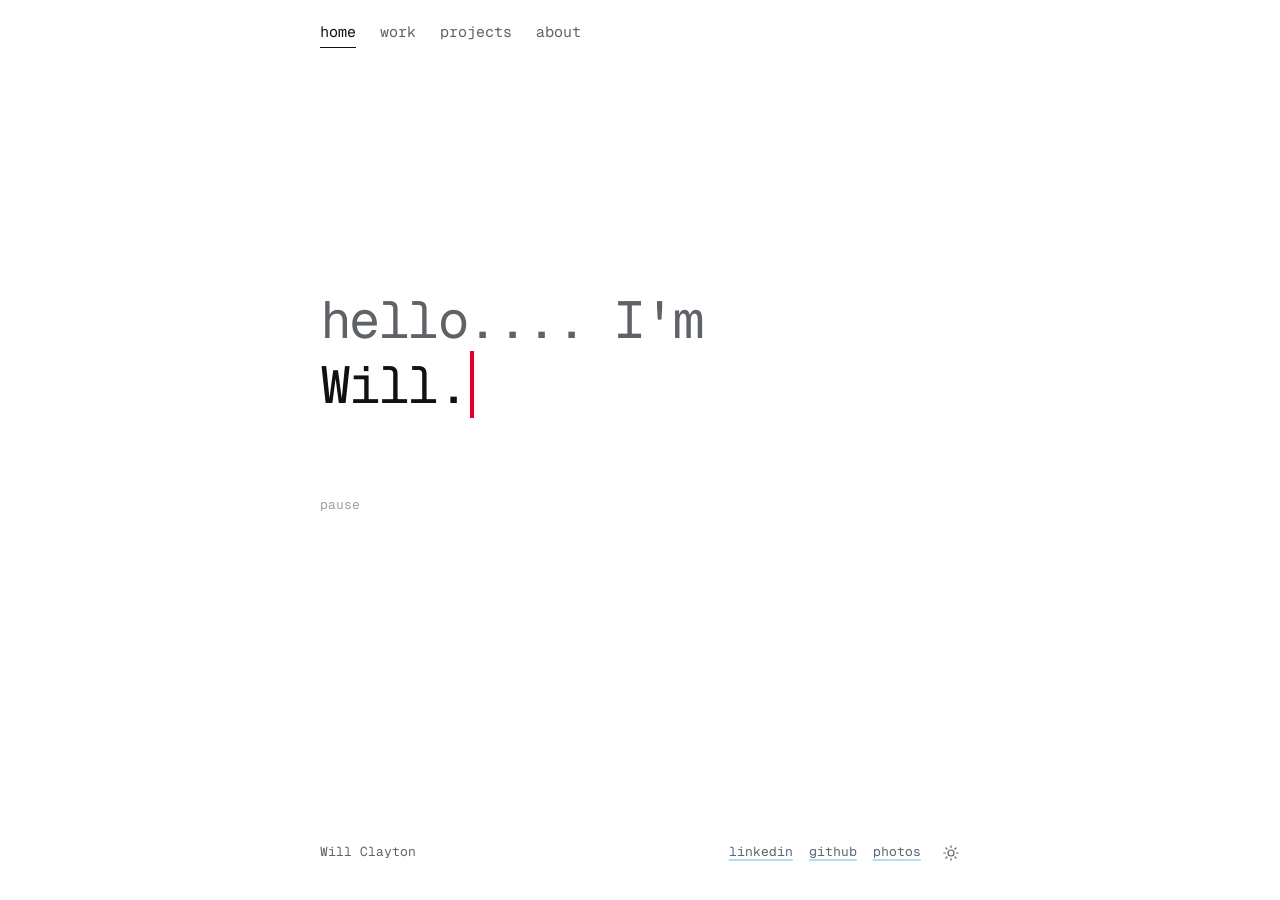
==== index.html @ b71b3e9c "Hockey Atlas in the top projects; NHL Goal Graph back in Sports Preview is the Chicago Blackhawks' p" ====
<!doctype html>
<html lang="en">
<head>
<meta charset="utf-8">
<meta name="viewport" content="width=device-width, initial-scale=1, viewport-fit=cover">
<title>Will Clayton</title>
<meta name="description" content="Will Clayton, solutions engineer in Chicago. Work, projects and photography.">
<link rel="canonical" href="https://www.willyclayton.com/">
<meta property="og:type" content="profile">
<meta property="og:url" content="https://www.willyclayton.com/">
<meta property="og:title" content="Will Clayton">
<meta property="og:description" content="Work, projects and photography.">
<meta property="og:image" content="https://www.willyclayton.com/assets/og.png">
<meta property="og:image:width" content="1200">
<meta property="og:image:height" content="630">
<meta property="og:image:alt" content="hello.... I'm Will Clayton.">
<meta name="twitter:card" content="summary_large_image">
<meta name="theme-color" content="#ffffff" media="(prefers-color-scheme: light)">
<meta name="theme-color" content="#0b0b0c" media="(prefers-color-scheme: dark)">
<link rel="icon" href="/favicon.ico" sizes="32x32">
<link rel="icon" href="/assets/favicon-192.png" type="image/png" sizes="192x192">
<link rel="icon" href="/assets/favicon-48.png" type="image/png" sizes="48x48">
<link rel="icon" href="/assets/favicon.svg" type="image/svg+xml">
<link rel="apple-touch-icon" href="/assets/apple-touch-icon.png">
<link rel="preload" href="/assets/fonts/geist-mono-latin-wght-normal.woff2" as="font" type="font/woff2" crossorigin>
<link rel="stylesheet" href="/assets/style.css">
<script>
  // Set the theme before first paint so there's no flash.
  (function () {
    try {
      var t = localStorage.getItem('theme');
      if (t === 'light' || t === 'dark') document.documentElement.dataset.theme = t;
    } catch (e) {}
    document.documentElement.classList.add('js');
  })();
</script>
<script type="application/ld+json">
{
  "@context": "https://schema.org",
  "@type": "ProfilePage",
  "mainEntity": {
    "@type": "Person",
    "name": "Will Clayton",
    "url": "https://www.willyclayton.com/",
    "jobTitle": "Solutions Engineer",
    "worksFor": {"@type": "Organization", "name": "Omni Analytics", "url": "https://omni.co/"},
    "alumniOf": {"@type": "CollegeOrUniversity", "name": "Georgia Institute of Technology"},
    "address": {"@type": "PostalAddress", "addressLocality": "Chicago", "addressRegion": "IL", "addressCountry": "US"},
    "sameAs": ["https://www.linkedin.com/in/willuclayton", "https://github.com/willyclayton"]
  }
}
</script>
<script src="/assets/main.js" defer></script>
</head>
<body>
<a class="skip" href="#main">Skip to content</a>

<header class="bar">
  <nav class="tabs" aria-label="Sections">
    <a href="#home" data-tab="home">home</a>
    <a href="#work" data-tab="work">work</a>
    <a href="#projects" data-tab="projects">projects</a>
    <a href="#about" data-tab="about">about</a>
  </nav>
</header>

<main id="main" tabindex="-1">

  <!-- HOME: just the hello. -->
  <section id="home" class="panel" aria-labelledby="home-h">
    <div class="hero">
      <h1 id="home-h" class="type">
        <span class="sr-only">Hello, I'm Will Clayton.</span>
        <span aria-hidden="true">
          <span class="type-static">hello.... I'm</span>
          <span class="type-line" id="typer"><span class="typed">Will.</span><span class="caret"></span><span class="after"></span><span class="rest"></span></span>
        </span>
      </h1>
      <button class="type-toggle" type="button" aria-label="Pause the typing animation">pause</button>
    </div>
  </section>

  <!-- WORK: one line per role; tap for details. -->
  <section id="work" class="panel" data-nosnippet aria-labelledby="work-h">
    <h2 id="work-h" class="panel-title"><span class="sr-only">Work</span><span class="scr" aria-hidden="true">Work</span></h2>

    <div class="rows">
      <details class="row">
        <summary><span class="n">Omni Analytics</span><span class="y">2026–</span></summary>
        <div class="body">
          <ul>
            <li><b>Solutions Engineer</b>, AI analytics platform, Chicago</li>
          </ul>
          <p class="meta"><a href="https://omni.co/">omni.co ↗</a></p>
        </div>
      </details>
      <details class="row">
        <summary><span class="n">Accenture</span><span class="y">2020–26</span></summary>
        <div class="body">
          <p>Data &amp; Applied Intelligence Consultant</p>
          <ul>
            <li><b>Telecom</b>, data pipelines and leadership dashboards</li>
            <li><b>Healthcare</b>, claims testing and savings tracking</li>
            <li><b>Aerospace</b>, systems migration and SAP testing</li>
          </ul>
        </div>
      </details>
      <details class="row">
        <summary><span class="n">Internships</span><span class="y">2018–19</span></summary>
        <div class="body">
          <ul>
            <li><b>Lockheed Martin</b>, operations engineering on the C-130 and F-35</li>
            <li><b>Gulfstream Aerospace</b>, ERP systems for private jets</li>
            <li><b>Brasfield &amp; Gorrie</b>, project management: computer work with a side of manual labor</li>
          </ul>
        </div>
      </details>
      <details class="row">
        <summary><span class="n">Tools</span><span class="y"></span></summary>
        <div class="body"><p>SQL, Python, BigQuery, Airflow, Tableau, Power BI, SAP, Git, Claude Code.</p></div>
      </details>
    </div>

    <h3 class="group">education</h3>
    <div class="rows">
      <details class="row">
        <summary data-buzz><span class="n">Georgia Tech, MS Analytics</span><span class="y">2025</span></summary>
        <div class="body">
          <p>Computational Analytics track. Completed over two and a half years while working full time.</p>
          <ul class="courses">
            <li>Computing for Data Analysis</li>
            <li>Intro to Analytics Modeling</li>
            <li>Business Fundamentals for Analytics</li>
            <li>Data Analytics in Business</li>
            <li>Data &amp; Visual Analytics</li>
            <li>Regression Analysis</li>
            <li>Computational Data Analysis</li>
            <li>Simulation</li>
            <li>Machine Learning for Trading</li>
            <li>Modeling, Simulation &amp; Military Gaming</li>
            <li>Applied Analytics Practicum</li>
          </ul>
        </div>
      </details>
      <details class="row">
        <summary data-buzz><span class="n">Georgia Tech, BS Mech. Eng.</span><span class="y">2019</span></summary>
        <div class="body">
          <p>Certificate in Business Analytics. Men's lacrosse, Beta Theta Pi, Oxford study abroad, Zell Miller Scholarship.</p>
          <ul class="courses">
            <li>Engineering Graphics and Design</li>
            <li>Statics</li>
            <li>Computer Applications</li>
            <li>Creative Decisions and Design</li>
            <li>Dynamics of Rigid Bodies</li>
            <li>Mechanics of Deformable Bodies</li>
            <li>System Dynamics</li>
            <li>Experimental Methodology and Technical Writing</li>
            <li>ME Systems Laboratory</li>
            <li>Design, Materials, and Manufacture</li>
            <li>Thermodynamics</li>
            <li>Fluid Mechanics</li>
            <li>Conduction and Radiation Heat Transfer</li>
            <li>Machine Design</li>
            <li>Circuits and Electronics</li>
            <li>Instrumentation and Electronics Lab</li>
            <li>Essentials of Engineering Economy</li>
            <li>Engineering Materials</li>
            <li>General Chemistry for Engineers</li>
            <li>Physics I and II</li>
            <li>Multivariable Calculus</li>
            <li>Differential Equations</li>
            <li>Probability and Statistics</li>
            <li>Computing for Engineers</li>
          </ul>
        </div>
      </details>
    </div>
  </section>

  <!-- PROJECTS: top 3 on their own, the rest in folders. Generated from one list. -->
  <section id="projects" class="panel" data-nosnippet aria-labelledby="projects-h">
    <h2 id="projects-h" class="panel-title"><span class="sr-only">Projects</span><span class="scr" aria-hidden="true">Projects</span></h2>

    <div class="rows">
      <details class="row">
        <summary><span class="n">The Bracket Lab</span><span class="y">AI · sports</span></summary>
        <div class="body">
          <a class="shot" href="https://the-bracket-lab.vercel.app/"><img src="/assets/projects/bracket-lab.webp" alt="The Bracket Lab home page" width="1152" height="720" loading="lazy" decoding="async"></a>
          <p>AI models pick the March Madness bracket and get scored live.</p>
          <dl class="facts"><div><dt>built with</dt><dd>Next.js, Claude, Stripe, Redis</dd></div><div><dt>why</dt><dd>March Madness is unpredictable, which makes it a good test for AI.</dd></div></dl>
          <p class="meta"><a href="https://the-bracket-lab.vercel.app/">open site ↗</a></p>
        </div>
      </details>
      <details class="row">
        <summary><span class="n">Lego It</span><span class="y">3D · Chicago</span></summary>
        <div class="body">
          <a class="shot" href="https://lego-it.vercel.app/"><img src="/assets/projects/lego-it.webp" alt="Lego It home page" width="1152" height="720" loading="lazy" decoding="async"></a>
          <p>Turns anything into a brick model you can build, with LEGO-style instructions. Starts with 21 Chicago landmarks.</p>
          <dl class="facts"><div><dt>built with</dt><dd>React, Three.js, Claude</dd></div><div><dt>why</dt><dd>To turn Chicago landmarks, or any idea, into a set you could actually build.</dd></div></dl>
          <p class="meta"><a href="https://lego-it.vercel.app/">open site ↗</a></p>
        </div>
      </details>
      <details class="row">
        <summary><span class="n">Chicago Time Map</span><span class="y">history</span></summary>
        <div class="body">
          <a class="shot" href="https://willyclayton.github.io/chicago-history/"><img src="/assets/projects/chicago-time-map.webp" alt="Chicago Time Map home page" width="1152" height="720" loading="lazy" decoding="async"></a>
          <p>Chicago history on a map, from 1780 to today.</p>
          <dl class="facts"><div><dt>built with</dt><dd>TypeScript, MapLibre</dd></div><div><dt>why</dt><dd>To see Chicago&#x27;s history where it actually happened.</dd></div></dl>
          <p class="meta"><a href="https://willyclayton.github.io/chicago-history/">open site ↗</a></p>
        </div>
      </details>
      <details class="row">
        <summary><span class="n">Golf Fly</span><span class="y">3D · golf</span></summary>
        <div class="body">
          <a class="shot" href="https://willyclayton.github.io/Golf-fly/"><img src="/assets/projects/golf-fly.webp" alt="Golf Fly home page" width="1152" height="720" loading="lazy" decoding="async"></a>
          <p>Chicago public courses as a 3D yardage book. In progress.</p>
          <dl class="facts"><div><dt>built with</dt><dd>Python, OpenStreetMap, lidar</dd></div><div><dt>why</dt><dd>Public courses rarely have a good yardage book.</dd></div></dl>
          <p class="meta"><a href="https://willyclayton.github.io/Golf-fly/">open site ↗</a></p>
        </div>
      </details>
      <details class="row">
        <summary><span class="n">Hockey Atlas</span><span class="y">hockey · maps</span></summary>
        <div class="body">
          <a class="shot" href="https://willyclayton.github.io/hockey-map/"><img src="/assets/projects/hockey-atlas.webp" alt="Hockey Atlas home page" width="1152" height="720" loading="lazy" decoding="async"></a>
          <p>Every team in nine hockey leagues on one map, linked by the players they share.</p>
          <dl class="facts"><div><dt>built with</dt><dd>D3, TopoJSON, Python, GitHub Actions</dd></div><div><dt>why</dt><dd>To see how the hockey world connects, from the NHL down to juniors.</dd></div></dl>
          <p class="meta"><a href="https://willyclayton.github.io/hockey-map/">open site ↗</a></p>
        </div>
      </details>

      <details class="row folder">
        <summary><span class="n">Sports</span><span class="y">8</span></summary>
        <div class="sub">
          <details class="row">
            <summary><span class="n">Masters 2026</span><span class="y"></span></summary>
            <div class="body">
              <a class="shot" href="https://green-jacket-lab.vercel.app/"><img src="/assets/projects/masters.webp" alt="Masters 2026 home page" width="1152" height="720" loading="lazy" decoding="async"></a>
              <p>AI picks and live betting odds for the Masters.</p>
              <dl class="facts"><div><dt>built with</dt><dd>Next.js, odds API, ESPN</dd></div><div><dt>why</dt><dd>To follow the tournament and research bets.</dd></div></dl>
              <p class="meta"><a href="https://green-jacket-lab.vercel.app/">open site ↗</a></p>
            </div>
          </details>
          <details class="row">
            <summary><span class="n">Braves</span><span class="y"></span></summary>
            <div class="body">
              <a class="shot" href="https://braves-app.vercel.app"><img src="/assets/projects/braves.webp" alt="Braves home page" width="1152" height="720" loading="lazy" decoding="async"></a>
              <p>Lineup, standings and schedule, refreshed daily.</p>
              <dl class="facts"><div><dt>built with</dt><dd>Expo, React Native, GitHub Actions</dd></div><div><dt>why</dt><dd>The Braves essentials without a big sports app.</dd></div></dl>
              <p class="meta"><a href="https://braves-app.vercel.app">open site ↗</a></p>
            </div>
          </details>
          <details class="row">
            <summary><span class="n">SyncCast</span><span class="y"></span></summary>
            <div class="body">
              <a class="shot" href="https://braves-sync.vercel.app"><img src="/assets/projects/synccast.webp" alt="SyncCast home page" width="1152" height="720" loading="lazy" decoding="async"></a>
              <p>Syncs the Braves radio call with the TV broadcast.</p>
              <dl class="facts"><div><dt>built with</dt><dd>Next.js, Web Audio API</dd></div><div><dt>why</dt><dd>To watch the TV broadcast with the radio call.</dd></div></dl>
              <p class="meta"><a href="https://braves-sync.vercel.app">open site ↗</a></p>
            </div>
          </details>
          <details class="row">
            <summary><span class="n">GT Football 2026</span><span class="y"></span></summary>
            <div class="body">
              <a class="shot" href="https://gt-football.vercel.app"><img src="/assets/projects/gt-football.webp" alt="GT Football 2026 home page" width="1152" height="720" loading="lazy" decoding="async"></a>
              <p>Georgia Tech roster, depth chart and schedule.</p>
              <dl class="facts"><div><dt>built with</dt><dd>Expo, React Native</dd></div><div><dt>why</dt><dd>Most fan apps are paywalled or full of ads.</dd></div></dl>
              <p class="meta"><a href="https://gt-football.vercel.app">open site ↗</a></p>
            </div>
          </details>
          <details class="row">
            <summary><span class="n">Georgia Swarm</span><span class="y"></span></summary>
            <div class="body">
              <a class="shot" href="https://georgia-swarm.vercel.app/"><img src="/assets/projects/georgia-swarm.webp" alt="Georgia Swarm home page" width="1152" height="720" loading="lazy" decoding="async"></a>
              <p>Scores, roster and highlights for an NLL team.</p>
              <dl class="facts"><div><dt>built with</dt><dd>Next.js, GitHub Actions</dd></div><div><dt>why</dt><dd>The NLL has no good app for following one team. Idea from Johnny U.</dd></div></dl>
              <p class="meta"><a href="https://georgia-swarm.vercel.app/">open site ↗</a></p>
            </div>
          </details>
          <details class="row">
            <summary><span class="n">NHL Goal Graph</span><span class="y"></span></summary>
            <div class="body">
              <a class="shot" href="https://nhl-goal-graph.vercel.app"><img src="/assets/projects/nhl-goal-graph.webp" alt="NHL Goal Graph home page" width="1152" height="720" loading="lazy" decoding="async"></a>
              <p>Every NHL goal since 2010 as a scorer-goalie network.</p>
              <dl class="facts"><div><dt>built with</dt><dd>Next.js, D3</dd></div><div><dt>why</dt><dd>To see how any two players connect through goals.</dd></div></dl>
              <p class="meta"><a href="https://nhl-goal-graph.vercel.app">open site ↗</a></p>
            </div>
          </details>
          <details class="row">
            <summary><span class="n">MLB Live Stats</span><span class="y"></span></summary>
            <div class="body">
              <a class="shot" href="https://mlb-player-stats-live.vercel.app"><img src="/assets/projects/mlb-live.webp" alt="MLB Live Stats home page" width="1152" height="720" loading="lazy" decoding="async"></a>
              <p>Tap a player for live numbers and a stat fact.</p>
              <dl class="facts"><div><dt>built with</dt><dd>Next.js, MLB Stats API</dd></div><div><dt>why</dt><dd>A fun stat for whoever&#x27;s at the plate.</dd></div></dl>
              <p class="meta"><a href="https://mlb-player-stats-live.vercel.app">open site ↗</a></p>
            </div>
          </details>
          <details class="row">
            <summary><span class="n">ECHL Bracket</span><span class="y"></span></summary>
            <div class="body">
              <a class="shot" href="https://echl-bracket.vercel.app"><img src="/assets/projects/echl.webp" alt="ECHL Bracket home page" width="1152" height="720" loading="lazy" decoding="async"></a>
              <p>The 2026 Kelly Cup playoff bracket.</p>
              <dl class="facts"><div><dt>built with</dt><dd>HTML, Vercel</dd></div><div><dt>why</dt><dd>To follow the Kelly Cup in one place.</dd></div></dl>
              <p class="meta"><a href="https://echl-bracket.vercel.app">open site ↗</a></p>
            </div>
          </details>
        </div>
      </details>

      <details class="row folder">
        <summary><span class="n">Flights &amp; maps</span><span class="y">4</span></summary>
        <div class="sub">
          <details class="row">
            <summary><span class="n">Carrier Tracker</span><span class="y"></span></summary>
            <div class="body">
              <a class="shot" href="https://navy-ship-tracker.vercel.app"><img src="/assets/projects/carrier-tracker.webp" alt="Carrier Tracker home page" width="1152" height="720" loading="lazy" decoding="async"></a>
              <p>Where the USS George Washington is right now.</p>
              <dl class="facts"><div><dt>built with</dt><dd>Next.js, Leaflet, daily cron</dd></div><div><dt>why</dt><dd>Fleet reports are hard to read. This puts them on a map.</dd></div></dl>
              <p class="meta"><a href="https://navy-ship-tracker.vercel.app">open site ↗</a></p>
            </div>
          </details>
          <details class="row">
            <summary><span class="n">Flightly</span><span class="y"></span></summary>
            <div class="body">
              <a class="shot" href="https://flightly-seven.vercel.app"><img src="/assets/projects/flightly.webp" alt="Flightly home page" width="1152" height="720" loading="lazy" decoding="async"></a>
              <p>A personal flight tracker with a live trip screen.</p>
              <dl class="facts"><div><dt>built with</dt><dd>Next.js, Leaflet</dd></div><div><dt>why</dt><dd>Flighty Pro features without the subscription.</dd></div></dl>
              <p class="meta"><a href="https://flightly-seven.vercel.app">open site ↗</a></p>
            </div>
          </details>
          <details class="row">
            <summary><span class="n">Flight Aware</span><span class="y"></span></summary>
            <div class="body">
              <a class="shot" href="https://flight-aware.onrender.com/"><img src="/assets/projects/flight-aware.webp" alt="Flight Aware home page" width="1152" height="720" loading="lazy" decoding="async"></a>
              <p>A live map of planes overhead.</p>
              <dl class="facts"><div><dt>built with</dt><dd>React, Leaflet, ADS-B data</dd></div><div><dt>why</dt><dd>FlightAware premium map features, free to run.</dd></div></dl>
              <p class="meta"><a href="https://flight-aware.onrender.com/">open site ↗</a></p>
            </div>
          </details>
          <details class="row">
            <summary><span class="n">All My Flights</span><span class="y"></span></summary>
            <div class="body">
              <a class="shot" href="https://all-my-flights.vercel.app/"><img src="/assets/projects/all-my-flights.webp" alt="All My Flights home page" width="1152" height="720" loading="lazy" decoding="async"></a>
              <p>A log of every flight, with stats and a route map.</p>
              <dl class="facts"><div><dt>built with</dt><dd>Next.js, Recharts</dd></div><div><dt>why</dt><dd>A free, private take on a Flighty-style log.</dd></div></dl>
              <p class="meta"><a href="https://all-my-flights.vercel.app/">open site ↗</a></p>
            </div>
          </details>
        </div>
      </details>

      <details class="row folder">
        <summary><span class="n">Chicago</span><span class="y">3</span></summary>
        <div class="sub">
          <details class="row">
            <summary><span class="n">Chi This Week</span><span class="y"></span></summary>
            <div class="body">
              <a class="shot" href="https://chi-planner.vercel.app"><img src="/assets/projects/chi-this-week.webp" alt="Chi This Week home page" width="1152" height="720" loading="lazy" decoding="async"></a>
              <p>What to do in Chicago this week, flagged for weather.</p>
              <dl class="facts"><div><dt>built with</dt><dd>Python, Open-Meteo</dd></div><div><dt>why</dt><dd>Event sites show everything. This shows only what I care about.</dd></div></dl>
              <p class="meta"><a href="https://chi-planner.vercel.app">open site ↗</a></p>
            </div>
          </details>
          <details class="row">
            <summary><span class="n">Spire</span><span class="y"></span></summary>
            <div class="body">
              <a class="shot" href="https://spire-phi.vercel.app"><img src="/assets/projects/spire.webp" alt="Spire home page" width="1152" height="720" loading="lazy" decoding="async"></a>
              <p>Point your phone at the skyline to name the buildings.</p>
              <dl class="facts"><div><dt>built with</dt><dd>React, MapLibre, phone sensors</dd></div><div><dt>why</dt><dd>To answer &quot;what is that building?&quot;</dd></div></dl>
              <p class="meta"><a href="https://spire-phi.vercel.app">open site ↗</a></p>
            </div>
          </details>
          <details class="row">
            <summary><span class="n">Wall Dashboard</span><span class="y"></span></summary>
            <div class="body">
              <a class="shot" href="https://effortless-parfait-18ceea.netlify.app/"><img src="/assets/projects/wall-dashboard.webp" alt="Wall Dashboard home page" width="1152" height="720" loading="lazy" decoding="async"></a>
              <p>Trains, weather and scores on a wall-mounted tablet.</p>
              <dl class="facts"><div><dt>built with</dt><dd>HTML, CTA API</dd></div><div><dt>why</dt><dd>A use for an old Android tablet.</dd></div></dl>
              <p class="meta"><a href="https://effortless-parfait-18ceea.netlify.app/">open site ↗</a></p>
            </div>
          </details>
        </div>
      </details>

      <details class="row folder">
        <summary><span class="n">Tools &amp; ideas</span><span class="y">4</span></summary>
        <div class="sub">
          <details class="row">
            <summary><span class="n">Movie Recommender</span><span class="y"></span></summary>
            <div class="body">
              <a class="shot" href="https://movie-picker-seven-gilt.vercel.app"><img src="/assets/projects/movie.webp" alt="Movie Recommender home page" width="1152" height="720" loading="lazy" decoding="async"></a>
              <p>Picks a movie from your mood, not your ratings.</p>
              <dl class="facts"><div><dt>built with</dt><dd>Next.js, TMDB</dd></div><div><dt>why</dt><dd>Most recommenders ask what you watched, not how you feel.</dd></div></dl>
              <p class="meta"><a href="https://movie-picker-seven-gilt.vercel.app">open site ↗</a></p>
            </div>
          </details>
          <details class="row">
            <summary><span class="n">Trading Bot</span><span class="y"></span></summary>
            <div class="body">
              <a class="shot" href="https://trading-bot-alpha-wine.vercel.app"><img src="/assets/projects/trading-bot.webp" alt="Trading Bot home page" width="1152" height="720" loading="lazy" decoding="async"></a>
              <p>A paper-trading simulator for a swing-trading plan.</p>
              <dl class="facts"><div><dt>built with</dt><dd>Python, Vercel</dd></div><div><dt>why</dt><dd>To test the plan on paper first.</dd></div></dl>
              <p class="meta"><a href="https://trading-bot-alpha-wine.vercel.app">open site ↗</a></p>
            </div>
          </details>
          <details class="row">
            <summary><span class="n">Trade Assistant</span><span class="y"></span></summary>
            <div class="body">
              <a class="shot" href="https://matt-trading.onrender.com/"><img src="/assets/projects/trade-assistant.webp" alt="Trade Assistant home page" width="1152" height="720" loading="lazy" decoding="async"></a>
              <p>A trader&#x27;s checklist for timing entries.</p>
              <dl class="facts"><div><dt>built with</dt><dd>Python, Render</dd></div><div><dt>why</dt><dd>To keep the trading rules in front of you before every entry.</dd></div></dl>
              <p class="meta"><a href="https://matt-trading.onrender.com/">open site ↗</a></p>
            </div>
          </details>
          <details class="row">
            <summary><span class="n">FilterDrop</span><span class="y"></span></summary>
            <div class="body">
              <a class="shot" href="https://dad-idea.vercel.app"><img src="/assets/projects/filterdrop.webp" alt="FilterDrop home page" width="1152" height="720" loading="lazy" decoding="async"></a>
              <p>AC filters sized to your unit, delivered on schedule.</p>
              <dl class="facts"><div><dt>built with</dt><dd>Next.js, Supabase, Stripe</dd></div><div><dt>why</dt><dd>My dad&#x27;s business idea.</dd></div></dl>
              <p class="meta"><a href="https://dad-idea.vercel.app">open site ↗</a></p>
            </div>
          </details>
        </div>
      </details>

      <details class="row">
        <summary><span class="n"><svg class="ico" viewBox="0 0 24 24" aria-hidden="true" focusable="false"><path d="M4 8h3l1.5-2h7L17 8h3a1 1 0 0 1 1 1v9a1 1 0 0 1-1 1H4a1 1 0 0 1-1-1V9a1 1 0 0 1 1-1Z"/><circle cx="12" cy="13" r="3.5"/></svg>Photography</span><span class="y">146 photos</span></summary>
        <div class="body">
          <a class="shot" href="https://photos.willyclayton.com"><img src="/assets/projects/photography.webp" alt="Photography home page" width="1152" height="720" loading="lazy" decoding="async"></a>
          <p>Photos from trips, as a wall, a map and a top-photos page.</p>
          <dl class="facts"><div><dt>built with</dt><dd>Cloudflare Pages</dd></div><div><dt>why</dt><dd>My semi-professional attempt at a photography site.</dd></div></dl>
          <p class="meta"><a href="https://photos.willyclayton.com">open site ↗</a></p>
        </div>
      </details>
    </div>
  </section>

  <!-- ABOUT -->
  <section id="about" class="panel" data-nosnippet aria-labelledby="about-h">
    <h2 id="about-h" class="panel-title"><span class="sr-only">About</span><span class="scr" aria-hidden="true">About</span></h2>
    <p class="bio">I love to learn and tinker with new things.</p>

    <div class="rows">
      <details class="row">
        <summary><span class="n">More about me</span><span class="y"></span></summary>
        <div class="body"><p>Based in Chicago. Golf, the Braves, Georgia Tech sports, skiing, photography and woodworking. I built this site to tell people "yeah, I've got a website."</p></div>
      </details>
      <details class="row">
        <summary><span class="n">What people say</span><span class="y"></span></summary>
        <div class="body quotes">
          <ul class="quote-list">
            <li><blockquote>"Works with data. Builds things. Talks about it at a normal volume. Rare."</blockquote><p class="who">The Internet</p></li>
            <li><blockquote>"I asked him to build me a dashboard and he came back with a full AI-powered bracket prediction platform. I just needed a bar chart."</blockquote><p class="who">Unnamed Stakeholder</p></li>
            <li><blockquote>"I don't know what he does but he's very convincing about it."</blockquote><p class="who">His Dad</p></li>
            <li><blockquote>"Will has skills. Multiple, even."</blockquote><p class="who">A Reference Who Was Not Prepped</p></li>
            <li><blockquote>"Invited him on a camping trip. He brought a portable monitor."</blockquote><p class="who">A College Buddy</p></li>
            <li><blockquote>"Will Clayton is, without question, one of the data consultants of all time."</blockquote><p class="who">A Very Real Person</p></li>
            <li><blockquote>"Survived Georgia Tech's analytics program while working full time. Still can't parallel park."</blockquote><p class="who">His Wife</p></li>
            <li><blockquote>"Built a spreadsheet ranking every Ikon Pass mountain by 'value per vertical foot.' Still goes to the same three."</blockquote><p class="who">A Travel Companion</p></li>
            <li><blockquote>"He knows the Braves' entire 40-man roster but not his neighbor's name."</blockquote><p class="who">His Apartment Building</p></li>
            <li><blockquote>"Spent 40 minutes on the practice green and called it 'calibration.'"</blockquote><p class="who">The Group Behind Him</p></li>
          </ul>
          <p class="fine">100% real. Definitely not written by the site owner.</p>
        </div>
      </details>
    </div>
  </section>
</main>

<footer class="foot">
  <span>Will Clayton</span>
  <span class="foot-links">
    <a href="https://www.linkedin.com/in/willuclayton">linkedin</a>
    <a href="https://github.com/willyclayton">github</a>
    <a href="https://photos.willyclayton.com">photos</a>
    <button class="theme" type="button" aria-label="Switch to dark mode" title="Switch theme">
      <svg viewBox="0 0 24 24" aria-hidden="true" focusable="false"><g class="sun"><circle cx="12" cy="12" r="4"/><path d="M12 2.5v2M12 19.5v2M2.5 12h2M19.5 12h2M5.3 5.3l1.4 1.4M17.3 17.3l1.4 1.4M5.3 18.7l1.4-1.4M17.3 6.7l1.4-1.4"/></g><path class="moon" d="M20 14.5A8 8 0 0 1 9.5 4a8 8 0 1 0 10.5 10.5Z"/></svg>
    </button>
  </span>
</footer>
</body>
</html>
---- assets/style.css ----
/* willyclayton.com: one page, four tabs, no framework. */

@font-face {
  font-family: "Geist";
  src: url("/assets/fonts/geist-latin-wght-normal.woff2") format("woff2");
  font-weight: 100 900;
  font-display: swap;
}
@font-face {
  font-family: "Geist Mono";
  src: url("/assets/fonts/geist-mono-latin-wght-normal.woff2") format("woff2");
  font-weight: 100 900;
  font-display: swap;
}

:root {
  --bg: #ffffff;
  --fg: #111113;
  --muted: #5f6368;
  --line: #e6e6e9;
  --link: #b3ddf2;
  --caret: #e4002b;
  --sans: "Geist", ui-sans-serif, system-ui, -apple-system, "Segoe UI", sans-serif;
  --mono: "Geist Mono", ui-monospace, SFMono-Regular, Menlo, Consolas, monospace;
  --ease: cubic-bezier(.16, 1, .3, 1);
  --bar-h: 4rem;
  --gutter: clamp(1.25rem, 5vw, 3rem);
  color-scheme: light;
}
@media (prefers-color-scheme: dark) {
  :root:not([data-theme="light"]) {
    --bg: #0b0b0c; --fg: #ededee; --muted: #a1a1aa; --line: #26262a; --link: #3f7fa3;
    color-scheme: dark;
  }
}
:root[data-theme="dark"] {
  --bg: #0b0b0c; --fg: #ededee; --muted: #a1a1aa; --line: #26262a; --link: #3f7fa3;
  color-scheme: dark;
}

*, *::before, *::after { box-sizing: border-box; }

html {
  -webkit-text-size-adjust: 100%;
  text-size-adjust: 100%;
  scroll-padding-top: calc(var(--bar-h) + 1rem);
}

body {
  margin: 0;
  min-height: 100vh;
  min-height: 100dvh;
  display: flex;
  flex-direction: column;
  background: var(--bg);
  color: var(--fg);
  font-family: var(--sans);
  font-size: 1.0625rem;
  line-height: 1.6;
  -webkit-font-smoothing: antialiased;
}

svg { display: block; }
h1, h2, p, ul, blockquote { margin: 0; }
h1, h2 { line-height: 1.2; }

a {
  color: inherit;
  text-decoration-line: underline;
  text-decoration-color: var(--link);
  text-decoration-thickness: .16em;
  text-underline-offset: .2em;
  text-decoration-skip-ink: none;
}
a:hover { text-decoration-color: currentColor; }

:focus-visible { outline: 2px solid var(--fg); outline-offset: 3px; border-radius: 3px; }

.sr-only {
  position: absolute; width: 1px; height: 1px; overflow: hidden;
  clip-path: inset(50%); white-space: nowrap;
}

.skip {
  position: absolute; left: 1rem; top: -4rem; z-index: 100;
  padding: .75rem 1rem; background: var(--fg); color: var(--bg); text-decoration: none;
}
.skip:focus { top: 1rem; }

/* ---------- Top bar: the four tabs ---------- */

.bar {
  position: sticky;
  top: 0;
  z-index: 20;
  display: flex;
  align-items: center;
  height: var(--bar-h);
  /* Line the tabs up with the content column on wide screens. */
  padding: env(safe-area-inset-top) max(var(--gutter), calc((100% - 46rem) / 2 + var(--gutter))) 0;
  background: color-mix(in srgb, var(--bg) 85%, transparent);
  -webkit-backdrop-filter: blur(12px);
  backdrop-filter: blur(12px);
  border-bottom: 1px solid transparent;
  font-family: var(--mono);
  font-size: .9375rem;
  transition: border-color .3s;
}
.bar.scrolled { border-bottom-color: var(--line); }

.tabs { position: relative; display: flex; gap: 1.5rem; }
.tabs a {
  display: inline-flex;
  align-items: center;
  min-height: 44px;
  color: var(--muted);
  text-decoration: none;
  transition: color .25s;
}
.tabs a:hover, .tabs a[aria-current="page"] { color: var(--fg); }
/* The line under the current tab glides to the new one. main.js positions it. */
.tabs .ink {
  position: absolute;
  left: 0;
  bottom: 6px;
  width: 0;
  height: 1px;
  background: var(--fg);
  transition: transform .5s var(--ease), width .5s var(--ease);
  pointer-events: none;
}

/* ---------- Panels ---------- */

main {
  flex: 1;
  display: flex;
  flex-direction: column;
  width: 100%;
  max-width: 46rem;
  margin: 0 auto;
  padding: clamp(2rem, 6vw, 4rem) var(--gutter) 4rem;
}

/* A big scroll margin means opening a link like /#work lands at the top of the page. */
.panel { scroll-margin-top: 100vh; }
/* Without JavaScript every section shows, one after another. */
.panel + .panel { margin-top: 5rem; }
.js .panel + .panel { margin-top: 0; }
.js .panel[hidden]:not([hidden="until-found"]) { display: none; }
/* hidden="until-found" keeps closed tabs searchable with Ctrl+F; collapse their boxes. */
.js .panel[hidden="until-found"] { flex: none !important; min-height: 0 !important; margin: 0 !important; padding: 0 !important; }
/* Headings get focus after a tab switch so screen readers land there; no ring needed. */
main:focus, .panel [tabindex="-1"]:focus { outline: none; }

/* Tab change: each piece comes in from a soft blur, one after another. */
.panel.entering > * {
  animation: materialize .7s var(--ease) both;
  animation-delay: calc(var(--i, 0) * 70ms);
}
@keyframes materialize {
  from { opacity: 0; filter: blur(10px); transform: translateY(10px); }
  to { opacity: 1; filter: blur(0); transform: none; }
}

.panel-title {
  margin-bottom: 1.75rem;
  font-family: var(--mono);
  font-size: .875rem;
  font-weight: 400;
  letter-spacing: .02em;
  color: var(--muted);
  text-transform: lowercase;
}

/* ---------- Home: just the hello, centered ---------- */

.js #home:not([hidden]) { flex: 1; display: flex; align-items: center; justify-content: center; padding-bottom: 4rem; }
/* As wide as the longest line, so the block never shifts while it types. */
.hero {
  display: flex;
  flex-direction: column;
  align-items: flex-start;
  width: min(100%, 22ch);
  font-family: var(--mono);
  font-size: clamp(1.75rem, 6vw, 3.25rem);
}
.type { font: inherit; line-height: 1.25; letter-spacing: -.03em; }
.type-static { display: block; color: var(--muted); }
/* Room for the longest line ("a really really amateur photographer.") so nothing jumps. */
.type-line { display: block; min-height: 3.75em; }
@media (min-width: 40rem) { .type-line { min-height: 2.5em; } }
/* The caret is a zero-width border so it never adds a line-break point. */
.caret {
  border-left: .085em solid var(--caret);
  margin-left: .06em;
  margin-right: -.145em;
  animation: blink 1.06s steps(1) infinite;
}
/* Solid while typing, blinking while it waits, then three blinks and still. */
.type.typing .caret { animation: none; }
.type.done .caret { animation: blink 1.06s steps(1) 3; }
@keyframes blink { 50% { border-left-color: transparent; } }
/* The not-yet-typed part keeps its space so words never jump lines mid-type. */
.rest { visibility: hidden; }

.type-toggle {
  min-height: 44px;
  margin-left: -.5rem;
  padding: 0 .5rem;
  border: 0;
  background: none;
  color: var(--muted);
  font-family: var(--mono);
  font-size: .8125rem;
  cursor: pointer;
  opacity: .6;
  transition: opacity .2s;
}
.type-toggle:hover { opacity: 1; color: var(--fg); }
html:not(.js) .type-toggle { display: none; }

/* ---------- Rows you tap open (Work, Projects, About) ---------- */

.rows { border-top: 1px solid var(--line); }
.row { border-bottom: 1px solid var(--line); }
.row summary {
  display: flex;
  align-items: baseline;
  gap: 1rem;
  min-height: 3.5rem;
  padding: 1rem 0;
  cursor: pointer;
  list-style: none;
  transition: padding-left .4s var(--ease);
}
.row summary::-webkit-details-marker { display: none; }
.row summary:hover { padding-left: .4rem; }
.row .n { flex: 1; font-weight: 500; letter-spacing: -.01em; }
.row .y { font-family: var(--mono); font-size: .8125rem; color: var(--muted); }
/* A plus that turns into an x. */
.row summary::after {
  content: "";
  flex: none;
  align-self: center;
  width: .7rem;
  height: .7rem;
  background:
    linear-gradient(var(--muted), var(--muted)) center / 100% 1px no-repeat,
    linear-gradient(var(--muted), var(--muted)) center / 1px 100% no-repeat;
  transition: transform .45s var(--ease);
}
.row[open] > summary::after { transform: rotate(45deg); }
.row[open] > summary .n { color: var(--fg); }

.body {
  padding: 0 0 1.25rem;
  max-width: 36rem;
  color: var(--muted);
  animation: materialize .55s var(--ease) both;
}
.body p + p, .body p + ul, .body ul + p { margin-top: .5rem; }
.body ul { padding-left: 1.1rem; }
.body li { margin-top: .25rem; }
.meta { display: flex; gap: 1.25rem; font-family: var(--mono); font-size: .875rem; }
.meta a { display: inline-block; padding: .6rem 0; color: var(--fg); }

/* ---------- About ---------- */

.bio { margin-bottom: 2rem; font-size: clamp(1.25rem, 1.1rem + .6vw, 1.5rem); letter-spacing: -.01em; }

.quote-list { padding: 0; list-style: none; }
.quote-list blockquote { color: var(--fg); }
.who { margin-top: .4rem; font-family: var(--mono); font-size: .8125rem; }
/* With JS: one quote at a time. */
.js .quotes.deck .quote-list li { display: none; }
.js .quotes.deck .quote-list li.on { display: block; min-height: 6.5rem; animation: materialize .5s var(--ease) both; }
.deck-controls { margin-top: .25rem; font-family: var(--mono); font-size: .875rem; }
.deck-controls button {
  min-height: 44px;
  padding: 0;
  border: 0;
  background: none;
  color: var(--fg);
  font: inherit;
  text-decoration: underline;
  text-decoration-color: var(--link);
  text-decoration-thickness: .16em;
  text-underline-offset: .25em;
  cursor: pointer;
}
.fine { margin-top: .5rem; font-size: .8125rem; }

/* ---------- Footer ---------- */

.foot {
  display: flex;
  justify-content: space-between;
  align-items: center;
  flex-wrap: wrap;
  gap: 0 1rem;
  width: 100%;
  max-width: 46rem;
  margin: 0 auto;
  padding: 1rem var(--gutter) calc(1.5rem + env(safe-area-inset-bottom));
  font-family: var(--mono);
  font-size: .8125rem;
  color: var(--muted);
}
.foot-links { display: flex; align-items: center; gap: 1rem; }
.foot-links a { display: inline-block; padding: .8rem 0; }

.theme {
  display: inline-grid;
  place-items: center;
  width: 44px;
  height: 44px;
  margin: 0 -.8rem 0 -.5rem;
  border: 0;
  background: none;
  color: var(--muted);
  cursor: pointer;
}
.theme:hover { color: var(--fg); }
.theme svg { width: 18px; height: 18px; fill: none; stroke: currentColor; stroke-width: 1.6; stroke-linecap: round; transition: transform .6s var(--ease); }
.theme:hover svg { transform: rotate(45deg); }
.theme .moon { display: none; }
:root[data-theme="dark"] .theme .sun { display: none; }
:root[data-theme="dark"] .theme .moon { display: inline; }
@media (prefers-color-scheme: dark) {
  :root:not([data-theme="light"]) .theme .sun { display: none; }
  :root:not([data-theme="light"]) .theme .moon { display: inline; }
}

/* ---------- Phones ---------- */

@media (max-width: 40rem) {
  :root { --bar-h: 3.25rem; }
  .tabs { flex: 1; justify-content: space-between; gap: 0; }
  .hero { font-size: clamp(1.75rem, 8.4vw, 2.25rem); }
}

/* ---------- Motion preferences ----------
   Slides and blurs turn off. The typewriter still types: it changes text, it doesn't move. */
@media (prefers-reduced-motion: reduce) {
  .panel.entering > *, .body, .js .quotes.deck .quote-list li.on { animation: none !important; }
  .tabs .ink, .row summary, .row summary::after, .theme svg { transition: none !important; }
}

@media print {
  .bar, .deck-controls, .foot, .skip, .type-toggle { display: none !important; }
  .js .panel[hidden] { display: block !important; content-visibility: visible !important; }
  .panel + .panel { margin-top: 2rem !important; }
}

/* ---------- Projects: screenshot, facts, folders ---------- */
.folder > summary .n::before { content: "/ "; color: var(--muted); font-family: var(--mono); font-weight: 400; }
.sub { padding: 0 0 .5rem 1rem; border-left: 1px solid var(--line); animation: materialize .55s var(--ease) both; }
.sub .row:last-child { border-bottom: 0; }
.shot { display: block; margin-bottom: .75rem; overflow: hidden; border: 1px solid var(--line); border-radius: 8px; background: var(--line); }
.shot img { display: block; width: 100%; height: auto; aspect-ratio: 16 / 10; transition: transform .6s var(--ease); }
.shot:hover img { transform: scale(1.02); }
.facts { margin: .6rem 0 0; font-size: .875rem; }
.facts div { display: flex; gap: .75rem; padding: .15rem 0; }
.facts dt { flex: none; width: 5.5rem; font-family: var(--mono); font-size: .8125rem; }
.facts dd { margin: 0; color: var(--fg); }
@media (prefers-reduced-motion: reduce) { .sub, .shot img { animation: none !important; transition: none !important; } }

/* ---------- Work: second group label (education) and course lists ---------- */
.group {
  margin: 3rem 0 1rem;
  font-family: var(--mono);
  font-size: .875rem;
  font-weight: 400;
  letter-spacing: .02em;
  color: var(--muted);
}
.body .courses {
  margin-top: .75rem;
  padding: 0;
  list-style: none;
  columns: 2 13rem;
  column-gap: 1.5rem;
  font-size: .875rem;
}
.body .courses li { margin: 0; padding: .2rem 0; break-inside: avoid; }

/* ---------- Georgia Tech yellow jacket ---------- */
.buzz {
  position: fixed;
  z-index: 50;
  width: 64px;
  height: 64px;
  margin: -32px 0 0 -32px;
  pointer-events: none;
  animation: buzz-up var(--dur, 2s) cubic-bezier(.3, .1, .3, 1) forwards;
}
.buzz img { display: block; width: 100%; height: 100%; object-fit: contain; animation: buzz-wobble .35s ease-in-out infinite alternate; }
@keyframes buzz-up {
  0% { opacity: 0; transform: translate(0, 10px) scale(.5); }
  12% { opacity: 1; transform: translate(0, -20px) scale(1.1); }
  100% { opacity: 0; transform: translate(var(--drift), -100vh) scale(.9) rotate(var(--spin)); }
}
@keyframes buzz-wobble { from { transform: rotate(-8deg); } to { transform: rotate(8deg); } }
.body b { color: var(--fg); font-weight: 600; }

/* Camera icon on the Photography row. */
.row .ico { display: inline-block; width: 1.05em; height: 1.05em; margin-right: .45em; vertical-align: -.15em; fill: none; stroke: currentColor; stroke-width: 1.7; stroke-linejoin: round; }
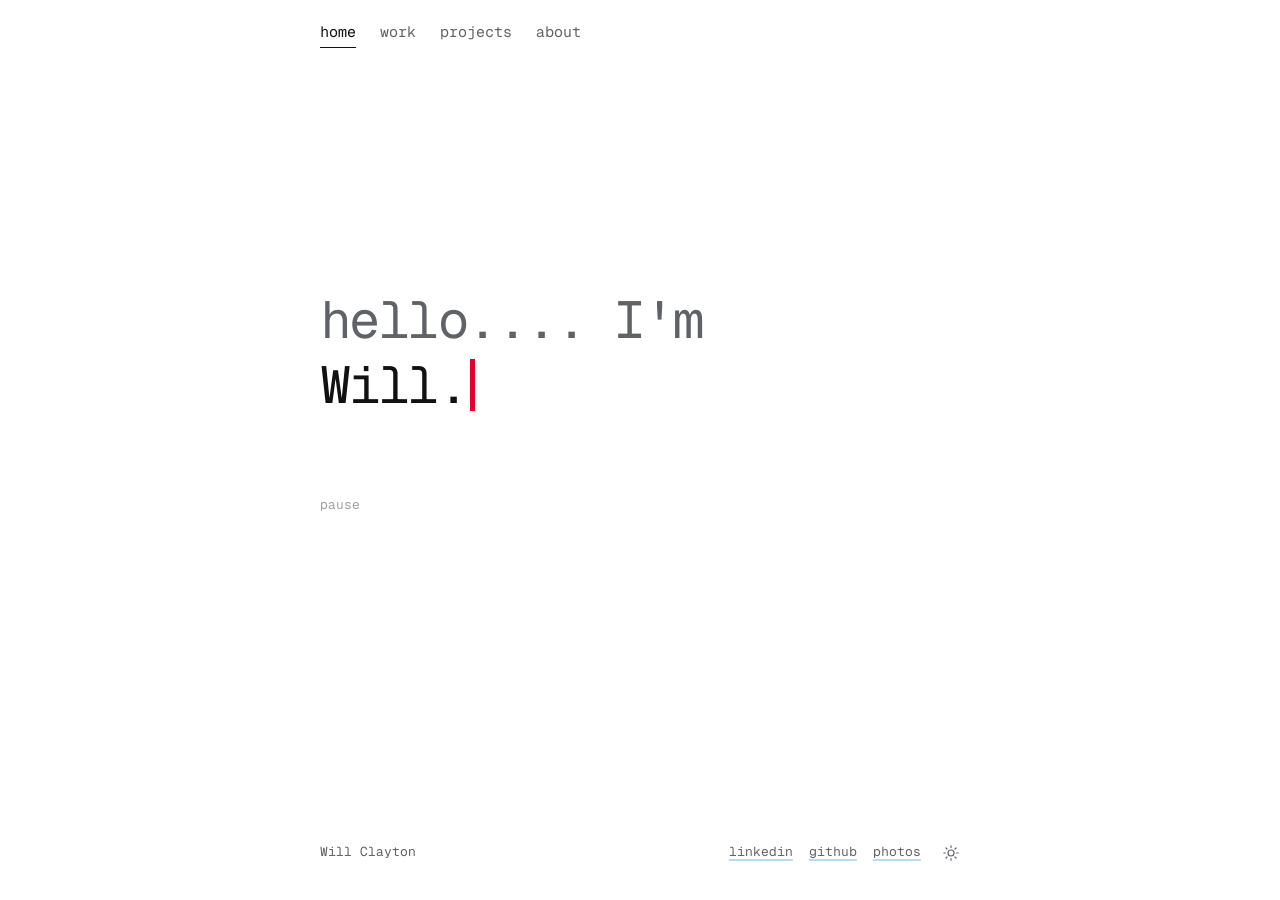
==== commit 6f40fa1b: "Add Only Trains, Beer Style Atlas and Song Pics Only Trains goes in "Flights & maps"; Beer Style Atl" ====
--- a/index.html
+++ b/index.html
@@ -307,8 +307,17 @@
       </details>
 
       <details class="row folder">
-        <summary><span class="n">Flights &amp; maps</span><span class="y">4</span></summary>
+        <summary><span class="n">Flights &amp; maps</span><span class="y">5</span></summary>
         <div class="sub">
+          <details class="row">
+            <summary><span class="n">Only Trains</span><span class="y"></span></summary>
+            <div class="body">
+              <a class="shot" href="https://only-trains.vercel.app/"><img src="/assets/projects/only-trains.webp" alt="Only Trains home page" width="1152" height="720" loading="lazy" decoding="async"></a>
+              <p>Route anywhere using only trains and walking, with each line in its own color.</p>
+              <dl class="facts"><div><dt>built with</dt><dd>Next.js, MapLibre, Transitous</dd></div><div><dt>why</dt><dd>To see how far trains alone can take you.</dd></div></dl>
+              <p class="meta"><a href="https://only-trains.vercel.app/">open site ↗</a></p>
+            </div>
+          </details>
           <details class="row">
             <summary><span class="n">Carrier Tracker</span><span class="y"></span></summary>
             <div class="body">
@@ -382,8 +391,26 @@
       </details>
 
       <details class="row folder">
-        <summary><span class="n">Tools &amp; ideas</span><span class="y">4</span></summary>
+        <summary><span class="n">Tools &amp; ideas</span><span class="y">6</span></summary>
         <div class="sub">
+          <details class="row">
+            <summary><span class="n">Beer Style Atlas</span><span class="y"></span></summary>
+            <div class="body">
+              <a class="shot" href="https://willyclayton.github.io/beer/"><img src="/assets/projects/beer.webp" alt="Beer Style Atlas home page" width="1152" height="720" loading="lazy" decoding="async"></a>
+              <p>Every beer style on a timeline, with lines showing which styles came from which.</p>
+              <dl class="facts"><div><dt>built with</dt><dd>D3, GitHub Pages</dd></div><div><dt>why</dt><dd>To see where IPA, stout and the rest came from.</dd></div></dl>
+              <p class="meta"><a href="https://willyclayton.github.io/beer/">open site ↗</a></p>
+            </div>
+          </details>
+          <details class="row">
+            <summary><span class="n">Song Pics</span><span class="y"></span></summary>
+            <div class="body">
+              <a class="shot" href="https://willyclayton.github.io/song-pics/"><img src="/assets/projects/song-pics.webp" alt="Song Pics home page" width="1152" height="720" loading="lazy" decoding="async"></a>
+              <p>Play a song and see each word as a picture, in time with the music.</p>
+              <dl class="facts"><div><dt>built with</dt><dd>JavaScript, LRCLIB lyrics, YouTube</dd></div><div><dt>why</dt><dd>To turn lyrics into something you watch.</dd></div></dl>
+              <p class="meta"><a href="https://willyclayton.github.io/song-pics/">open site ↗</a></p>
+            </div>
+          </details>
           <details class="row">
             <summary><span class="n">Movie Recommender</span><span class="y"></span></summary>
             <div class="body">
--- a/assets/style.css
+++ b/assets/style.css
@@ -191,16 +191,21 @@
 .type-line { display: block; min-height: 3.75em; }
 @media (min-width: 40rem) { .type-line { min-height: 2.5em; } }
 /* The caret is a zero-width border so it never adds a line-break point. */
+/* The caret is taken out of the text flow (absolute, at its natural spot right
+   after the typed text), so no browser can break a line at it. Safari treated
+   the old inline caret as a break point and bumped half-typed words down. */
 .caret {
-  border-left: .085em solid var(--caret);
-  margin-left: .06em;
-  margin-right: -.145em;
+  position: absolute;
+  width: .085em;
+  height: 1em;
+  margin: .13em 0 0 .06em;
+  background: var(--caret);
   animation: blink 1.06s steps(1) infinite;
 }
 /* Solid while typing, blinking while it waits, then three blinks and still. */
 .type.typing .caret { animation: none; }
 .type.done .caret { animation: blink 1.06s steps(1) 3; }
-@keyframes blink { 50% { border-left-color: transparent; } }
+@keyframes blink { 50% { background-color: transparent; } }
 /* The not-yet-typed part keeps its space so words never jump lines mid-type. */
 .rest { visibility: hidden; }
 
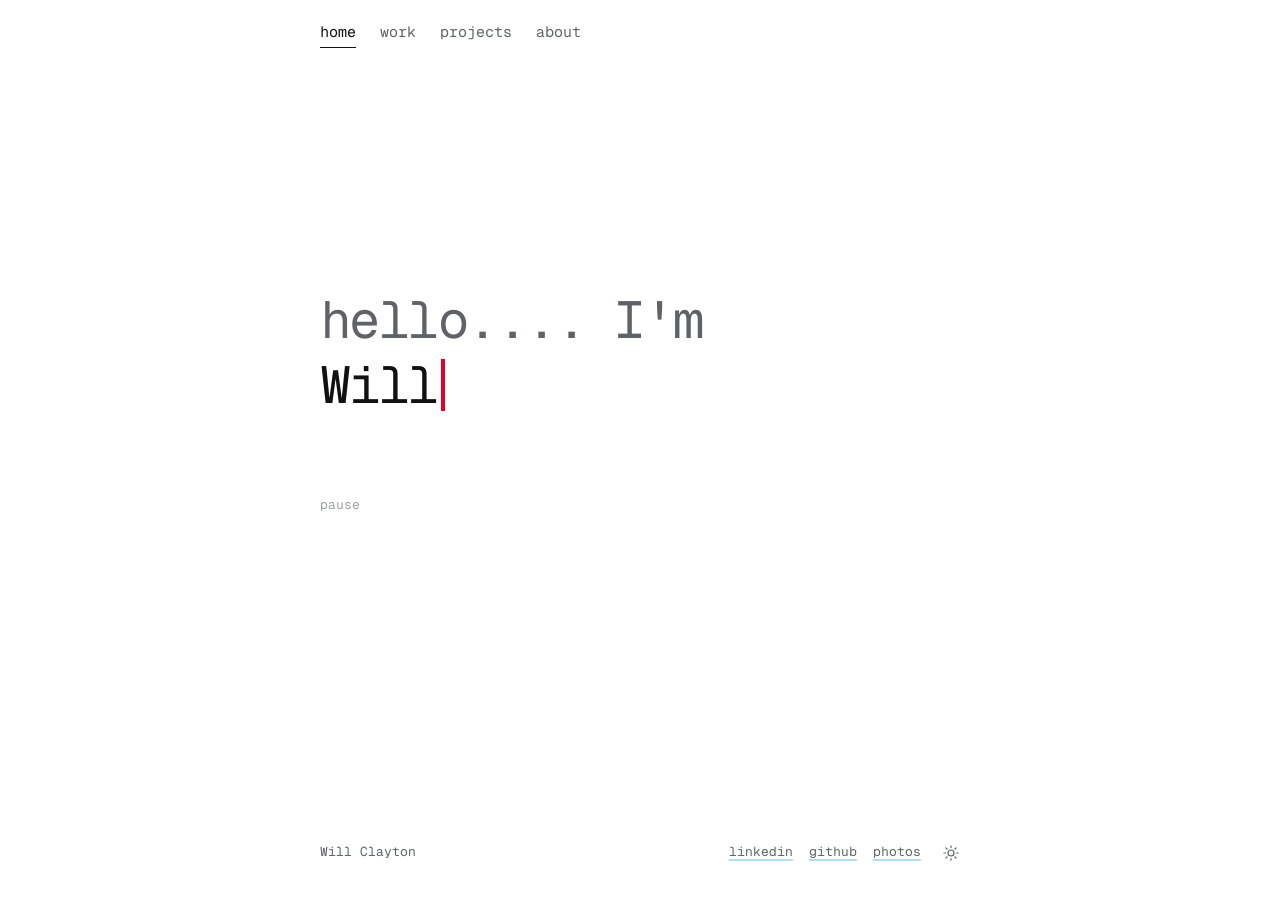
==== commit 23e3f07c: "About: "reach out" line with links that appear one at a time "If you've made it this far and you don" ====
--- a/index.html
+++ b/index.html
@@ -177,284 +177,252 @@
     </div>
   </section>
 
-  <!-- PROJECTS: top 3 on their own, the rest in folders. Generated from one list. -->
+  <!-- PROJECTS: generated by scripts/gen_projects.py -->
   <section id="projects" class="panel" data-nosnippet aria-labelledby="projects-h">
     <h2 id="projects-h" class="panel-title"><span class="sr-only">Projects</span><span class="scr" aria-hidden="true">Projects</span></h2>
 
-    <div class="rows">
-      <details class="row">
-        <summary><span class="n">The Bracket Lab</span><span class="y">AI · sports</span></summary>
-        <div class="body">
-          <a class="shot" href="https://the-bracket-lab.vercel.app/"><img src="/assets/projects/bracket-lab.webp" alt="The Bracket Lab home page" width="1152" height="720" loading="lazy" decoding="async"></a>
-          <p>AI models pick the March Madness bracket and get scored live.</p>
+    <h3 class="group first">featured</h3>
+    <div class="rows">
+      <details class="row proj">
+        <summary><img class="thumb" src="/assets/projects/bracket-lab.webp" alt="" width="1152" height="720" decoding="async"><span class="t"><span class="n">The Bracket Lab</span><span class="hook">Six AI models fill out a March Madness bracket and get scored as the games play out.</span></span></summary>
+        <div class="body">
+          <a class="shot" href="https://the-bracket-lab.vercel.app/"><img src="/assets/projects/bracket-lab.webp" alt="The Bracket Lab screenshot" width="1152" height="720" loading="lazy" decoding="async"></a>
           <dl class="facts"><div><dt>built with</dt><dd>Next.js, Claude, Stripe, Redis</dd></div><div><dt>why</dt><dd>March Madness is unpredictable, which makes it a good test for AI.</dd></div></dl>
           <p class="meta"><a href="https://the-bracket-lab.vercel.app/">open site ↗</a></p>
         </div>
       </details>
-      <details class="row">
-        <summary><span class="n">Lego It</span><span class="y">3D · Chicago</span></summary>
-        <div class="body">
-          <a class="shot" href="https://lego-it.vercel.app/"><img src="/assets/projects/lego-it.webp" alt="Lego It home page" width="1152" height="720" loading="lazy" decoding="async"></a>
-          <p>Turns anything into a brick model you can build, with LEGO-style instructions. Starts with 21 Chicago landmarks.</p>
+      <details class="row proj">
+        <summary><img class="thumb" src="/assets/projects/lego-it.webp" alt="" width="1152" height="720" decoding="async"><span class="t"><span class="n">Lego It</span><span class="hook">Pick a Chicago building, or type any idea, and get a brick model with step-by-step instructions.</span></span></summary>
+        <div class="body">
+          <a class="shot" href="https://lego-it.vercel.app/"><img src="/assets/projects/lego-it.webp" alt="Lego It screenshot" width="1152" height="720" loading="lazy" decoding="async"></a>
           <dl class="facts"><div><dt>built with</dt><dd>React, Three.js, Claude</dd></div><div><dt>why</dt><dd>To turn Chicago landmarks, or any idea, into a set you could actually build.</dd></div></dl>
           <p class="meta"><a href="https://lego-it.vercel.app/">open site ↗</a></p>
         </div>
       </details>
-      <details class="row">
-        <summary><span class="n">Chicago Time Map</span><span class="y">history</span></summary>
-        <div class="body">
-          <a class="shot" href="https://willyclayton.github.io/chicago-history/"><img src="/assets/projects/chicago-time-map.webp" alt="Chicago Time Map home page" width="1152" height="720" loading="lazy" decoding="async"></a>
-          <p>Chicago history on a map, from 1780 to today.</p>
+      <details class="row proj">
+        <summary><img class="thumb" src="/assets/projects/chicago-time-map.webp" alt="" width="1152" height="720" decoding="async"><span class="t"><span class="n">Chicago Time Map</span><span class="hook">Drag a timeline from 1780 to today and watch Chicago&#x27;s history appear on the map.</span></span></summary>
+        <div class="body">
+          <a class="shot" href="https://willyclayton.github.io/chicago-history/"><img src="/assets/projects/chicago-time-map.webp" alt="Chicago Time Map screenshot" width="1152" height="720" loading="lazy" decoding="async"></a>
           <dl class="facts"><div><dt>built with</dt><dd>TypeScript, MapLibre</dd></div><div><dt>why</dt><dd>To see Chicago&#x27;s history where it actually happened.</dd></div></dl>
           <p class="meta"><a href="https://willyclayton.github.io/chicago-history/">open site ↗</a></p>
         </div>
       </details>
-      <details class="row">
-        <summary><span class="n">Golf Fly</span><span class="y">3D · golf</span></summary>
-        <div class="body">
-          <a class="shot" href="https://willyclayton.github.io/Golf-fly/"><img src="/assets/projects/golf-fly.webp" alt="Golf Fly home page" width="1152" height="720" loading="lazy" decoding="async"></a>
-          <p>Chicago public courses as a 3D yardage book. In progress.</p>
+      <details class="row proj">
+        <summary><img class="thumb" src="/assets/projects/golf-fly.webp" alt="" width="1152" height="720" decoding="async"><span class="t"><span class="n">Golf Fly</span><span class="hook">Chicago&#x27;s public golf courses as a 3D yardage book you can spin around.</span></span></summary>
+        <div class="body">
+          <a class="shot" href="https://willyclayton.github.io/Golf-fly/"><img src="/assets/projects/golf-fly.webp" alt="Golf Fly screenshot" width="1152" height="720" loading="lazy" decoding="async"></a>
           <dl class="facts"><div><dt>built with</dt><dd>Python, OpenStreetMap, lidar</dd></div><div><dt>why</dt><dd>Public courses rarely have a good yardage book.</dd></div></dl>
           <p class="meta"><a href="https://willyclayton.github.io/Golf-fly/">open site ↗</a></p>
         </div>
       </details>
-      <details class="row">
-        <summary><span class="n">Hockey Atlas</span><span class="y">hockey · maps</span></summary>
-        <div class="body">
-          <a class="shot" href="https://willyclayton.github.io/hockey-map/"><img src="/assets/projects/hockey-atlas.webp" alt="Hockey Atlas home page" width="1152" height="720" loading="lazy" decoding="async"></a>
-          <p>Every team in nine hockey leagues on one map, linked by the players they share.</p>
+      <details class="row proj">
+        <summary><img class="thumb" src="/assets/projects/hockey-atlas.webp" alt="" width="1152" height="720" decoding="async"><span class="t"><span class="n">Hockey Atlas</span><span class="hook">Every hockey team from the NHL to juniors on one map, linked by the players they share.</span></span></summary>
+        <div class="body">
+          <a class="shot" href="https://willyclayton.github.io/hockey-map/"><img src="/assets/projects/hockey-atlas.webp" alt="Hockey Atlas screenshot" width="1152" height="720" loading="lazy" decoding="async"></a>
           <dl class="facts"><div><dt>built with</dt><dd>D3, TopoJSON, Python, GitHub Actions</dd></div><div><dt>why</dt><dd>To see how the hockey world connects, from the NHL down to juniors.</dd></div></dl>
           <p class="meta"><a href="https://willyclayton.github.io/hockey-map/">open site ↗</a></p>
         </div>
       </details>
-
-      <details class="row folder">
-        <summary><span class="n">Sports</span><span class="y">8</span></summary>
-        <div class="sub">
-          <details class="row">
-            <summary><span class="n">Masters 2026</span><span class="y"></span></summary>
-            <div class="body">
-              <a class="shot" href="https://green-jacket-lab.vercel.app/"><img src="/assets/projects/masters.webp" alt="Masters 2026 home page" width="1152" height="720" loading="lazy" decoding="async"></a>
-              <p>AI picks and live betting odds for the Masters.</p>
-              <dl class="facts"><div><dt>built with</dt><dd>Next.js, odds API, ESPN</dd></div><div><dt>why</dt><dd>To follow the tournament and research bets.</dd></div></dl>
-              <p class="meta"><a href="https://green-jacket-lab.vercel.app/">open site ↗</a></p>
-            </div>
-          </details>
-          <details class="row">
-            <summary><span class="n">Braves</span><span class="y"></span></summary>
-            <div class="body">
-              <a class="shot" href="https://braves-app.vercel.app"><img src="/assets/projects/braves.webp" alt="Braves home page" width="1152" height="720" loading="lazy" decoding="async"></a>
-              <p>Lineup, standings and schedule, refreshed daily.</p>
-              <dl class="facts"><div><dt>built with</dt><dd>Expo, React Native, GitHub Actions</dd></div><div><dt>why</dt><dd>The Braves essentials without a big sports app.</dd></div></dl>
-              <p class="meta"><a href="https://braves-app.vercel.app">open site ↗</a></p>
-            </div>
-          </details>
-          <details class="row">
-            <summary><span class="n">SyncCast</span><span class="y"></span></summary>
-            <div class="body">
-              <a class="shot" href="https://braves-sync.vercel.app"><img src="/assets/projects/synccast.webp" alt="SyncCast home page" width="1152" height="720" loading="lazy" decoding="async"></a>
-              <p>Syncs the Braves radio call with the TV broadcast.</p>
-              <dl class="facts"><div><dt>built with</dt><dd>Next.js, Web Audio API</dd></div><div><dt>why</dt><dd>To watch the TV broadcast with the radio call.</dd></div></dl>
-              <p class="meta"><a href="https://braves-sync.vercel.app">open site ↗</a></p>
-            </div>
-          </details>
-          <details class="row">
-            <summary><span class="n">GT Football 2026</span><span class="y"></span></summary>
-            <div class="body">
-              <a class="shot" href="https://gt-football.vercel.app"><img src="/assets/projects/gt-football.webp" alt="GT Football 2026 home page" width="1152" height="720" loading="lazy" decoding="async"></a>
-              <p>Georgia Tech roster, depth chart and schedule.</p>
-              <dl class="facts"><div><dt>built with</dt><dd>Expo, React Native</dd></div><div><dt>why</dt><dd>Most fan apps are paywalled or full of ads.</dd></div></dl>
-              <p class="meta"><a href="https://gt-football.vercel.app">open site ↗</a></p>
-            </div>
-          </details>
-          <details class="row">
-            <summary><span class="n">Georgia Swarm</span><span class="y"></span></summary>
-            <div class="body">
-              <a class="shot" href="https://georgia-swarm.vercel.app/"><img src="/assets/projects/georgia-swarm.webp" alt="Georgia Swarm home page" width="1152" height="720" loading="lazy" decoding="async"></a>
-              <p>Scores, roster and highlights for an NLL team.</p>
-              <dl class="facts"><div><dt>built with</dt><dd>Next.js, GitHub Actions</dd></div><div><dt>why</dt><dd>The NLL has no good app for following one team. Idea from Johnny U.</dd></div></dl>
-              <p class="meta"><a href="https://georgia-swarm.vercel.app/">open site ↗</a></p>
-            </div>
-          </details>
-          <details class="row">
-            <summary><span class="n">NHL Goal Graph</span><span class="y"></span></summary>
-            <div class="body">
-              <a class="shot" href="https://nhl-goal-graph.vercel.app"><img src="/assets/projects/nhl-goal-graph.webp" alt="NHL Goal Graph home page" width="1152" height="720" loading="lazy" decoding="async"></a>
-              <p>Every NHL goal since 2010 as a scorer-goalie network.</p>
-              <dl class="facts"><div><dt>built with</dt><dd>Next.js, D3</dd></div><div><dt>why</dt><dd>To see how any two players connect through goals.</dd></div></dl>
-              <p class="meta"><a href="https://nhl-goal-graph.vercel.app">open site ↗</a></p>
-            </div>
-          </details>
-          <details class="row">
-            <summary><span class="n">MLB Live Stats</span><span class="y"></span></summary>
-            <div class="body">
-              <a class="shot" href="https://mlb-player-stats-live.vercel.app"><img src="/assets/projects/mlb-live.webp" alt="MLB Live Stats home page" width="1152" height="720" loading="lazy" decoding="async"></a>
-              <p>Tap a player for live numbers and a stat fact.</p>
-              <dl class="facts"><div><dt>built with</dt><dd>Next.js, MLB Stats API</dd></div><div><dt>why</dt><dd>A fun stat for whoever&#x27;s at the plate.</dd></div></dl>
-              <p class="meta"><a href="https://mlb-player-stats-live.vercel.app">open site ↗</a></p>
-            </div>
-          </details>
-          <details class="row">
-            <summary><span class="n">ECHL Bracket</span><span class="y"></span></summary>
-            <div class="body">
-              <a class="shot" href="https://echl-bracket.vercel.app"><img src="/assets/projects/echl.webp" alt="ECHL Bracket home page" width="1152" height="720" loading="lazy" decoding="async"></a>
-              <p>The 2026 Kelly Cup playoff bracket.</p>
-              <dl class="facts"><div><dt>built with</dt><dd>HTML, Vercel</dd></div><div><dt>why</dt><dd>To follow the Kelly Cup in one place.</dd></div></dl>
-              <p class="meta"><a href="https://echl-bracket.vercel.app">open site ↗</a></p>
-            </div>
-          </details>
-        </div>
-      </details>
-
-      <details class="row folder">
-        <summary><span class="n">Flights &amp; maps</span><span class="y">5</span></summary>
-        <div class="sub">
-          <details class="row">
-            <summary><span class="n">Only Trains</span><span class="y"></span></summary>
-            <div class="body">
-              <a class="shot" href="https://only-trains.vercel.app/"><img src="/assets/projects/only-trains.webp" alt="Only Trains home page" width="1152" height="720" loading="lazy" decoding="async"></a>
-              <p>Route anywhere using only trains and walking, with each line in its own color.</p>
-              <dl class="facts"><div><dt>built with</dt><dd>Next.js, MapLibre, Transitous</dd></div><div><dt>why</dt><dd>To see how far trains alone can take you.</dd></div></dl>
-              <p class="meta"><a href="https://only-trains.vercel.app/">open site ↗</a></p>
-            </div>
-          </details>
-          <details class="row">
-            <summary><span class="n">Carrier Tracker</span><span class="y"></span></summary>
-            <div class="body">
-              <a class="shot" href="https://navy-ship-tracker.vercel.app"><img src="/assets/projects/carrier-tracker.webp" alt="Carrier Tracker home page" width="1152" height="720" loading="lazy" decoding="async"></a>
-              <p>Where the USS George Washington is right now.</p>
-              <dl class="facts"><div><dt>built with</dt><dd>Next.js, Leaflet, daily cron</dd></div><div><dt>why</dt><dd>Fleet reports are hard to read. This puts them on a map.</dd></div></dl>
-              <p class="meta"><a href="https://navy-ship-tracker.vercel.app">open site ↗</a></p>
-            </div>
-          </details>
-          <details class="row">
-            <summary><span class="n">Flightly</span><span class="y"></span></summary>
-            <div class="body">
-              <a class="shot" href="https://flightly-seven.vercel.app"><img src="/assets/projects/flightly.webp" alt="Flightly home page" width="1152" height="720" loading="lazy" decoding="async"></a>
-              <p>A personal flight tracker with a live trip screen.</p>
-              <dl class="facts"><div><dt>built with</dt><dd>Next.js, Leaflet</dd></div><div><dt>why</dt><dd>Flighty Pro features without the subscription.</dd></div></dl>
-              <p class="meta"><a href="https://flightly-seven.vercel.app">open site ↗</a></p>
-            </div>
-          </details>
-          <details class="row">
-            <summary><span class="n">Flight Aware</span><span class="y"></span></summary>
-            <div class="body">
-              <a class="shot" href="https://flight-aware.onrender.com/"><img src="/assets/projects/flight-aware.webp" alt="Flight Aware home page" width="1152" height="720" loading="lazy" decoding="async"></a>
-              <p>A live map of planes overhead.</p>
-              <dl class="facts"><div><dt>built with</dt><dd>React, Leaflet, ADS-B data</dd></div><div><dt>why</dt><dd>FlightAware premium map features, free to run.</dd></div></dl>
-              <p class="meta"><a href="https://flight-aware.onrender.com/">open site ↗</a></p>
-            </div>
-          </details>
-          <details class="row">
-            <summary><span class="n">All My Flights</span><span class="y"></span></summary>
-            <div class="body">
-              <a class="shot" href="https://all-my-flights.vercel.app/"><img src="/assets/projects/all-my-flights.webp" alt="All My Flights home page" width="1152" height="720" loading="lazy" decoding="async"></a>
-              <p>A log of every flight, with stats and a route map.</p>
-              <dl class="facts"><div><dt>built with</dt><dd>Next.js, Recharts</dd></div><div><dt>why</dt><dd>A free, private take on a Flighty-style log.</dd></div></dl>
-              <p class="meta"><a href="https://all-my-flights.vercel.app/">open site ↗</a></p>
-            </div>
-          </details>
-        </div>
-      </details>
-
-      <details class="row folder">
-        <summary><span class="n">Chicago</span><span class="y">3</span></summary>
-        <div class="sub">
-          <details class="row">
-            <summary><span class="n">Chi This Week</span><span class="y"></span></summary>
-            <div class="body">
-              <a class="shot" href="https://chi-planner.vercel.app"><img src="/assets/projects/chi-this-week.webp" alt="Chi This Week home page" width="1152" height="720" loading="lazy" decoding="async"></a>
-              <p>What to do in Chicago this week, flagged for weather.</p>
-              <dl class="facts"><div><dt>built with</dt><dd>Python, Open-Meteo</dd></div><div><dt>why</dt><dd>Event sites show everything. This shows only what I care about.</dd></div></dl>
-              <p class="meta"><a href="https://chi-planner.vercel.app">open site ↗</a></p>
-            </div>
-          </details>
-          <details class="row">
-            <summary><span class="n">Spire</span><span class="y"></span></summary>
-            <div class="body">
-              <a class="shot" href="https://spire-phi.vercel.app"><img src="/assets/projects/spire.webp" alt="Spire home page" width="1152" height="720" loading="lazy" decoding="async"></a>
-              <p>Point your phone at the skyline to name the buildings.</p>
-              <dl class="facts"><div><dt>built with</dt><dd>React, MapLibre, phone sensors</dd></div><div><dt>why</dt><dd>To answer &quot;what is that building?&quot;</dd></div></dl>
-              <p class="meta"><a href="https://spire-phi.vercel.app">open site ↗</a></p>
-            </div>
-          </details>
-          <details class="row">
-            <summary><span class="n">Wall Dashboard</span><span class="y"></span></summary>
-            <div class="body">
-              <a class="shot" href="https://effortless-parfait-18ceea.netlify.app/"><img src="/assets/projects/wall-dashboard.webp" alt="Wall Dashboard home page" width="1152" height="720" loading="lazy" decoding="async"></a>
-              <p>Trains, weather and scores on a wall-mounted tablet.</p>
-              <dl class="facts"><div><dt>built with</dt><dd>HTML, CTA API</dd></div><div><dt>why</dt><dd>A use for an old Android tablet.</dd></div></dl>
-              <p class="meta"><a href="https://effortless-parfait-18ceea.netlify.app/">open site ↗</a></p>
-            </div>
-          </details>
-        </div>
-      </details>
-
-      <details class="row folder">
-        <summary><span class="n">Tools &amp; ideas</span><span class="y">6</span></summary>
-        <div class="sub">
-          <details class="row">
-            <summary><span class="n">Beer Style Atlas</span><span class="y"></span></summary>
-            <div class="body">
-              <a class="shot" href="https://willyclayton.github.io/beer/"><img src="/assets/projects/beer.webp" alt="Beer Style Atlas home page" width="1152" height="720" loading="lazy" decoding="async"></a>
-              <p>Every beer style on a timeline, with lines showing which styles came from which.</p>
-              <dl class="facts"><div><dt>built with</dt><dd>D3, GitHub Pages</dd></div><div><dt>why</dt><dd>To see where IPA, stout and the rest came from.</dd></div></dl>
-              <p class="meta"><a href="https://willyclayton.github.io/beer/">open site ↗</a></p>
-            </div>
-          </details>
-          <details class="row">
-            <summary><span class="n">Song Pics</span><span class="y"></span></summary>
-            <div class="body">
-              <a class="shot" href="https://willyclayton.github.io/song-pics/"><img src="/assets/projects/song-pics.webp" alt="Song Pics home page" width="1152" height="720" loading="lazy" decoding="async"></a>
-              <p>Play a song and see each word as a picture, in time with the music.</p>
-              <dl class="facts"><div><dt>built with</dt><dd>JavaScript, LRCLIB lyrics, YouTube</dd></div><div><dt>why</dt><dd>To turn lyrics into something you watch.</dd></div></dl>
-              <p class="meta"><a href="https://willyclayton.github.io/song-pics/">open site ↗</a></p>
-            </div>
-          </details>
-          <details class="row">
-            <summary><span class="n">Movie Recommender</span><span class="y"></span></summary>
-            <div class="body">
-              <a class="shot" href="https://movie-picker-seven-gilt.vercel.app"><img src="/assets/projects/movie.webp" alt="Movie Recommender home page" width="1152" height="720" loading="lazy" decoding="async"></a>
-              <p>Picks a movie from your mood, not your ratings.</p>
-              <dl class="facts"><div><dt>built with</dt><dd>Next.js, TMDB</dd></div><div><dt>why</dt><dd>Most recommenders ask what you watched, not how you feel.</dd></div></dl>
-              <p class="meta"><a href="https://movie-picker-seven-gilt.vercel.app">open site ↗</a></p>
-            </div>
-          </details>
-          <details class="row">
-            <summary><span class="n">Trading Bot</span><span class="y"></span></summary>
-            <div class="body">
-              <a class="shot" href="https://trading-bot-alpha-wine.vercel.app"><img src="/assets/projects/trading-bot.webp" alt="Trading Bot home page" width="1152" height="720" loading="lazy" decoding="async"></a>
-              <p>A paper-trading simulator for a swing-trading plan.</p>
-              <dl class="facts"><div><dt>built with</dt><dd>Python, Vercel</dd></div><div><dt>why</dt><dd>To test the plan on paper first.</dd></div></dl>
-              <p class="meta"><a href="https://trading-bot-alpha-wine.vercel.app">open site ↗</a></p>
-            </div>
-          </details>
-          <details class="row">
-            <summary><span class="n">Trade Assistant</span><span class="y"></span></summary>
-            <div class="body">
-              <a class="shot" href="https://matt-trading.onrender.com/"><img src="/assets/projects/trade-assistant.webp" alt="Trade Assistant home page" width="1152" height="720" loading="lazy" decoding="async"></a>
-              <p>A trader&#x27;s checklist for timing entries.</p>
-              <dl class="facts"><div><dt>built with</dt><dd>Python, Render</dd></div><div><dt>why</dt><dd>To keep the trading rules in front of you before every entry.</dd></div></dl>
-              <p class="meta"><a href="https://matt-trading.onrender.com/">open site ↗</a></p>
-            </div>
-          </details>
-          <details class="row">
-            <summary><span class="n">FilterDrop</span><span class="y"></span></summary>
-            <div class="body">
-              <a class="shot" href="https://dad-idea.vercel.app"><img src="/assets/projects/filterdrop.webp" alt="FilterDrop home page" width="1152" height="720" loading="lazy" decoding="async"></a>
-              <p>AC filters sized to your unit, delivered on schedule.</p>
-              <dl class="facts"><div><dt>built with</dt><dd>Next.js, Supabase, Stripe</dd></div><div><dt>why</dt><dd>My dad&#x27;s business idea.</dd></div></dl>
-              <p class="meta"><a href="https://dad-idea.vercel.app">open site ↗</a></p>
-            </div>
-          </details>
-        </div>
-      </details>
-
-      <details class="row">
-        <summary><span class="n"><svg class="ico" viewBox="0 0 24 24" aria-hidden="true" focusable="false"><path d="M4 8h3l1.5-2h7L17 8h3a1 1 0 0 1 1 1v9a1 1 0 0 1-1 1H4a1 1 0 0 1-1-1V9a1 1 0 0 1 1-1Z"/><circle cx="12" cy="13" r="3.5"/></svg>Photography</span><span class="y">146 photos</span></summary>
-        <div class="body">
-          <a class="shot" href="https://photos.willyclayton.com"><img src="/assets/projects/photography.webp" alt="Photography home page" width="1152" height="720" loading="lazy" decoding="async"></a>
-          <p>Photos from trips, as a wall, a map and a top-photos page.</p>
+    </div>
+
+    <h3 class="group">sports</h3>
+    <div class="rows">
+      <details class="row proj">
+        <summary><span class="t"><span class="n">Masters 2026</span><span class="hook">AI picks, live odds and a bet tracker for the 2026 Masters.</span></span></summary>
+        <div class="body">
+          <a class="shot" href="https://green-jacket-lab.vercel.app/"><img src="/assets/projects/masters.webp" alt="Masters 2026 screenshot" width="1152" height="720" loading="lazy" decoding="async"></a>
+          <dl class="facts"><div><dt>built with</dt><dd>Next.js, odds API, ESPN</dd></div><div><dt>why</dt><dd>To follow the tournament and research bets.</dd></div></dl>
+          <p class="meta"><a href="https://green-jacket-lab.vercel.app/">open site ↗</a></p>
+        </div>
+      </details>
+      <details class="row proj">
+        <summary><span class="t"><span class="n">Braves</span><span class="hook">A clean Braves app: lineup, standings and schedule, updated every morning.</span></span></summary>
+        <div class="body">
+          <a class="shot" href="https://braves-app.vercel.app"><img src="/assets/projects/braves.webp" alt="Braves screenshot" width="1152" height="720" loading="lazy" decoding="async"></a>
+          <dl class="facts"><div><dt>built with</dt><dd>Expo, React Native, GitHub Actions</dd></div><div><dt>why</dt><dd>The Braves essentials without a big sports app.</dd></div></dl>
+          <p class="meta"><a href="https://braves-app.vercel.app">open site ↗</a></p>
+        </div>
+      </details>
+      <details class="row proj">
+        <summary><span class="t"><span class="n">SyncCast</span><span class="hook">Watch the Braves on TV with the radio call lined up to the picture.</span></span></summary>
+        <div class="body">
+          <a class="shot" href="https://braves-sync.vercel.app"><img src="/assets/projects/synccast.webp" alt="SyncCast screenshot" width="1152" height="720" loading="lazy" decoding="async"></a>
+          <dl class="facts"><div><dt>built with</dt><dd>Next.js, Web Audio API</dd></div><div><dt>why</dt><dd>To watch the TV broadcast with the radio call.</dd></div></dl>
+          <p class="meta"><a href="https://braves-sync.vercel.app">open site ↗</a></p>
+        </div>
+      </details>
+      <details class="row proj">
+        <summary><span class="t"><span class="n">GT Football 2026</span><span class="hook">Georgia Tech&#x27;s roster, depth chart and playbook in one app.</span></span></summary>
+        <div class="body">
+          <a class="shot" href="https://gt-football.vercel.app"><img src="/assets/projects/gt-football.webp" alt="GT Football 2026 screenshot" width="1152" height="720" loading="lazy" decoding="async"></a>
+          <dl class="facts"><div><dt>built with</dt><dd>Expo, React Native</dd></div><div><dt>why</dt><dd>Most fan apps are paywalled or full of ads.</dd></div></dl>
+          <p class="meta"><a href="https://gt-football.vercel.app">open site ↗</a></p>
+        </div>
+      </details>
+      <details class="row proj">
+        <summary><span class="t"><span class="n">Georgia Swarm</span><span class="hook">Scores, roster and highlights for Atlanta&#x27;s pro lacrosse team.</span></span></summary>
+        <div class="body">
+          <a class="shot" href="https://georgia-swarm.vercel.app/"><img src="/assets/projects/georgia-swarm.webp" alt="Georgia Swarm screenshot" width="1152" height="720" loading="lazy" decoding="async"></a>
+          <dl class="facts"><div><dt>built with</dt><dd>Next.js, GitHub Actions</dd></div><div><dt>why</dt><dd>The NLL has no good app for following one team. Idea from Johnny U.</dd></div></dl>
+          <p class="meta"><a href="https://georgia-swarm.vercel.app/">open site ↗</a></p>
+        </div>
+      </details>
+      <details class="row proj">
+        <summary><span class="t"><span class="n">NHL Goal Graph</span><span class="hook">Pick any two NHL players and see how they connect through goals.</span></span></summary>
+        <div class="body">
+          <a class="shot" href="https://nhl-goal-graph.vercel.app"><img src="/assets/projects/nhl-goal-graph.webp" alt="NHL Goal Graph screenshot" width="1152" height="720" loading="lazy" decoding="async"></a>
+          <dl class="facts"><div><dt>built with</dt><dd>Next.js, D3</dd></div><div><dt>why</dt><dd>To see how any two players connect through goals.</dd></div></dl>
+          <p class="meta"><a href="https://nhl-goal-graph.vercel.app">open site ↗</a></p>
+        </div>
+      </details>
+      <details class="row proj">
+        <summary><span class="t"><span class="n">MLB Live Stats</span><span class="hook">Tap any player for live numbers and a stat you didn&#x27;t know.</span></span></summary>
+        <div class="body">
+          <a class="shot" href="https://mlb-player-stats-live.vercel.app"><img src="/assets/projects/mlb-live.webp" alt="MLB Live Stats screenshot" width="1152" height="720" loading="lazy" decoding="async"></a>
+          <dl class="facts"><div><dt>built with</dt><dd>Next.js, MLB Stats API</dd></div><div><dt>why</dt><dd>A fun stat for whoever&#x27;s at the plate.</dd></div></dl>
+          <p class="meta"><a href="https://mlb-player-stats-live.vercel.app">open site ↗</a></p>
+        </div>
+      </details>
+      <details class="row proj">
+        <summary><span class="t"><span class="n">ECHL Bracket</span><span class="hook">The 2026 Kelly Cup playoffs, all in one bracket.</span></span></summary>
+        <div class="body">
+          <a class="shot" href="https://echl-bracket.vercel.app"><img src="/assets/projects/echl.webp" alt="ECHL Bracket screenshot" width="1152" height="720" loading="lazy" decoding="async"></a>
+          <dl class="facts"><div><dt>built with</dt><dd>HTML, Vercel</dd></div><div><dt>why</dt><dd>To follow the Kelly Cup in one place.</dd></div></dl>
+          <p class="meta"><a href="https://echl-bracket.vercel.app">open site ↗</a></p>
+        </div>
+      </details>
+    </div>
+
+    <h3 class="group">maps &amp; travel</h3>
+    <div class="rows">
+      <details class="row proj">
+        <summary><span class="t"><span class="n">Only Trains</span><span class="hook">Pick two points anywhere and get there using only trains and walking.</span></span></summary>
+        <div class="body">
+          <a class="shot" href="https://only-trains.vercel.app/"><img src="/assets/projects/only-trains.webp" alt="Only Trains screenshot" width="1152" height="720" loading="lazy" decoding="async"></a>
+          <dl class="facts"><div><dt>built with</dt><dd>Next.js, MapLibre, Transitous</dd></div><div><dt>why</dt><dd>To see how far trains alone can take you.</dd></div></dl>
+          <p class="meta"><a href="https://only-trains.vercel.app/">open site ↗</a></p>
+        </div>
+      </details>
+      <details class="row proj">
+        <summary><span class="t"><span class="n">Carrier Tracker</span><span class="hook">See where the USS George Washington is right now.</span></span></summary>
+        <div class="body">
+          <a class="shot" href="https://navy-ship-tracker.vercel.app"><img src="/assets/projects/carrier-tracker.webp" alt="Carrier Tracker screenshot" width="1152" height="720" loading="lazy" decoding="async"></a>
+          <dl class="facts"><div><dt>built with</dt><dd>Next.js, Leaflet, daily cron</dd></div><div><dt>why</dt><dd>Fleet reports are hard to read. This puts them on a map.</dd></div></dl>
+          <p class="meta"><a href="https://navy-ship-tracker.vercel.app">open site ↗</a></p>
+        </div>
+      </details>
+      <details class="row proj">
+        <summary><span class="t"><span class="n">Flightly</span><span class="hook">Track your trips like Flighty Pro, for free.</span></span></summary>
+        <div class="body">
+          <a class="shot" href="https://flightly-seven.vercel.app"><img src="/assets/projects/flightly.webp" alt="Flightly screenshot" width="1152" height="720" loading="lazy" decoding="async"></a>
+          <dl class="facts"><div><dt>built with</dt><dd>Next.js, Leaflet</dd></div><div><dt>why</dt><dd>Flighty Pro features without the subscription.</dd></div></dl>
+          <p class="meta"><a href="https://flightly-seven.vercel.app">open site ↗</a></p>
+        </div>
+      </details>
+      <details class="row proj">
+        <summary><span class="t"><span class="n">Flight Aware</span><span class="hook">A live map of the planes in the sky, free to run.</span></span></summary>
+        <div class="body">
+          <a class="shot" href="https://flight-aware.onrender.com/"><img src="/assets/projects/flight-aware.webp" alt="Flight Aware screenshot" width="1152" height="720" loading="lazy" decoding="async"></a>
+          <dl class="facts"><div><dt>built with</dt><dd>React, Leaflet, ADS-B data</dd></div><div><dt>why</dt><dd>FlightAware premium map features, free to run.</dd></div></dl>
+          <p class="meta"><a href="https://flight-aware.onrender.com/">open site ↗</a></p>
+        </div>
+      </details>
+      <details class="row proj">
+        <summary><span class="t"><span class="n">All My Flights</span><span class="hook">Log every flight you&#x27;ve taken and see your stats and routes.</span></span></summary>
+        <div class="body">
+          <a class="shot" href="https://all-my-flights.vercel.app/"><img src="/assets/projects/all-my-flights.webp" alt="All My Flights screenshot" width="1152" height="720" loading="lazy" decoding="async"></a>
+          <dl class="facts"><div><dt>built with</dt><dd>Next.js, Recharts</dd></div><div><dt>why</dt><dd>A free, private take on a Flighty-style log.</dd></div></dl>
+          <p class="meta"><a href="https://all-my-flights.vercel.app/">open site ↗</a></p>
+        </div>
+      </details>
+    </div>
+
+    <h3 class="group">chicago</h3>
+    <div class="rows">
+      <details class="row proj">
+        <summary><span class="t"><span class="n">Chi This Week</span><span class="hook">What&#x27;s worth doing in Chicago this week, with the weather flagged.</span></span></summary>
+        <div class="body">
+          <a class="shot" href="https://chi-planner.vercel.app"><img src="/assets/projects/chi-this-week.webp" alt="Chi This Week screenshot" width="1152" height="720" loading="lazy" decoding="async"></a>
+          <dl class="facts"><div><dt>built with</dt><dd>Python, Open-Meteo</dd></div><div><dt>why</dt><dd>Event sites show everything. This shows only what I care about.</dd></div></dl>
+          <p class="meta"><a href="https://chi-planner.vercel.app">open site ↗</a></p>
+        </div>
+      </details>
+      <details class="row proj">
+        <summary><span class="t"><span class="n">Spire</span><span class="hook">Point your phone at the skyline to learn what each building is.</span></span></summary>
+        <div class="body">
+          <a class="shot" href="https://spire-phi.vercel.app"><img src="/assets/projects/spire.webp" alt="Spire screenshot" width="1152" height="720" loading="lazy" decoding="async"></a>
+          <dl class="facts"><div><dt>built with</dt><dd>React, MapLibre, phone sensors</dd></div><div><dt>why</dt><dd>To answer &quot;what is that building?&quot;</dd></div></dl>
+          <p class="meta"><a href="https://spire-phi.vercel.app">open site ↗</a></p>
+        </div>
+      </details>
+      <details class="row proj">
+        <summary><span class="t"><span class="n">Wall Dashboard</span><span class="hook">Trains, weather and scores on a tablet by the door.</span></span></summary>
+        <div class="body">
+          <a class="shot" href="https://effortless-parfait-18ceea.netlify.app/"><img src="/assets/projects/wall-dashboard.webp" alt="Wall Dashboard screenshot" width="1152" height="720" loading="lazy" decoding="async"></a>
+          <dl class="facts"><div><dt>built with</dt><dd>HTML, CTA API</dd></div><div><dt>why</dt><dd>A use for an old Android tablet.</dd></div></dl>
+          <p class="meta"><a href="https://effortless-parfait-18ceea.netlify.app/">open site ↗</a></p>
+        </div>
+      </details>
+    </div>
+
+    <h3 class="group">tools &amp; ideas</h3>
+    <div class="rows">
+      <details class="row proj">
+        <summary><span class="t"><span class="n">Movie Recommender</span><span class="hook">Answer a few picture questions and get a movie for your mood.</span></span></summary>
+        <div class="body">
+          <a class="shot" href="https://movie-picker-seven-gilt.vercel.app"><img src="/assets/projects/movie.webp" alt="Movie Recommender screenshot" width="1152" height="720" loading="lazy" decoding="async"></a>
+          <dl class="facts"><div><dt>built with</dt><dd>Next.js, TMDB</dd></div><div><dt>why</dt><dd>Most recommenders ask what you watched, not how you feel.</dd></div></dl>
+          <p class="meta"><a href="https://movie-picker-seven-gilt.vercel.app">open site ↗</a></p>
+        </div>
+      </details>
+      <details class="row proj">
+        <summary><span class="t"><span class="n">Beer Style Atlas</span><span class="hook">Every beer style on one map of where it came from.</span></span></summary>
+        <div class="body">
+          <a class="shot" href="https://willyclayton.github.io/beer/"><img src="/assets/projects/beer.webp" alt="Beer Style Atlas screenshot" width="1152" height="720" loading="lazy" decoding="async"></a>
+          <dl class="facts"><div><dt>built with</dt><dd>D3, GitHub Pages</dd></div><div><dt>why</dt><dd>To see where IPA, stout and the rest came from.</dd></div></dl>
+          <p class="meta"><a href="https://willyclayton.github.io/beer/">open site ↗</a></p>
+        </div>
+      </details>
+      <details class="row proj">
+        <summary><span class="t"><span class="n">Song Pics</span><span class="hook">Watch a song&#x27;s lyrics turn into pictures as it plays.</span></span></summary>
+        <div class="body">
+          <a class="shot" href="https://willyclayton.github.io/song-pics/"><img src="/assets/projects/song-pics.webp" alt="Song Pics screenshot" width="1152" height="720" loading="lazy" decoding="async"></a>
+          <dl class="facts"><div><dt>built with</dt><dd>JavaScript, LRCLIB lyrics, YouTube</dd></div><div><dt>why</dt><dd>To turn lyrics into something you watch.</dd></div></dl>
+          <p class="meta"><a href="https://willyclayton.github.io/song-pics/">open site ↗</a></p>
+        </div>
+      </details>
+      <details class="row proj">
+        <summary><span class="t"><span class="n">Trading Bot</span><span class="hook">A paper-trading simulator that proposes trades for you to approve.</span></span></summary>
+        <div class="body">
+          <a class="shot" href="https://trading-bot-alpha-wine.vercel.app"><img src="/assets/projects/trading-bot.webp" alt="Trading Bot screenshot" width="1152" height="720" loading="lazy" decoding="async"></a>
+          <dl class="facts"><div><dt>built with</dt><dd>Python, Vercel</dd></div><div><dt>why</dt><dd>To test the plan on paper first.</dd></div></dl>
+          <p class="meta"><a href="https://trading-bot-alpha-wine.vercel.app">open site ↗</a></p>
+        </div>
+      </details>
+      <details class="row proj">
+        <summary><span class="t"><span class="n">Trade Assistant</span><span class="hook">A live checklist that tells a trader when the conditions line up.</span></span></summary>
+        <div class="body">
+          <a class="shot" href="https://matt-trading.onrender.com/"><img src="/assets/projects/trade-assistant.webp" alt="Trade Assistant screenshot" width="1152" height="720" loading="lazy" decoding="async"></a>
+          <dl class="facts"><div><dt>built with</dt><dd>Python, Render</dd></div><div><dt>why</dt><dd>To keep the trading rules in front of you before every entry.</dd></div></dl>
+          <p class="meta"><a href="https://matt-trading.onrender.com/">open site ↗</a></p>
+        </div>
+      </details>
+      <details class="row proj">
+        <summary><span class="t"><span class="n">FilterDrop</span><span class="hook">The right AC filter, shipped to your door on schedule.</span></span></summary>
+        <div class="body">
+          <a class="shot" href="https://dad-idea.vercel.app"><img src="/assets/projects/filterdrop.webp" alt="FilterDrop screenshot" width="1152" height="720" loading="lazy" decoding="async"></a>
+          <dl class="facts"><div><dt>built with</dt><dd>Next.js, Supabase, Stripe</dd></div><div><dt>why</dt><dd>My dad&#x27;s business idea.</dd></div></dl>
+          <p class="meta"><a href="https://dad-idea.vercel.app">open site ↗</a></p>
+        </div>
+      </details>
+    </div>
+
+    <h3 class="group"><svg class="ico" viewBox="0 0 24 24" aria-hidden="true" focusable="false"><path d="M4 8h3l1.5-2h7L17 8h3a1 1 0 0 1 1 1v9a1 1 0 0 1-1 1H4a1 1 0 0 1-1-1V9a1 1 0 0 1 1-1Z"/><circle cx="12" cy="13" r="3.5"/></svg>photography</h3>
+    <div class="rows">
+      <details class="row proj">
+        <summary><span class="t"><span class="n">Photography</span><span class="hook">146 photos from trips, on a wall and a map.</span></span></summary>
+        <div class="body">
+          <a class="shot" href="https://photos.willyclayton.com"><img src="/assets/projects/photography.webp" alt="Photography screenshot" width="1152" height="720" loading="lazy" decoding="async"></a>
           <dl class="facts"><div><dt>built with</dt><dd>Cloudflare Pages</dd></div><div><dt>why</dt><dd>My semi-professional attempt at a photography site.</dd></div></dl>
           <p class="meta"><a href="https://photos.willyclayton.com">open site ↗</a></p>
         </div>
@@ -491,6 +459,15 @@
         </div>
       </details>
     </div>
+
+    <div class="reach">
+      <p>If you've made it this far and you don't know me, you should reach out.</p>
+      <ul class="reach-links">
+        <li><a href="https://www.linkedin.com/in/willuclayton">LinkedIn</a></li>
+        <li><a href="https://github.com/willyclayton">GitHub</a></li>
+        <li><a href="https://photos.willyclayton.com">Photos</a></li>
+      </ul>
+    </div>
   </section>
 </main>
 
--- a/assets/style.css
+++ b/assets/style.css
@@ -359,9 +359,6 @@
 }
 
 /* ---------- Projects: screenshot, facts, folders ---------- */
-.folder > summary .n::before { content: "/ "; color: var(--muted); font-family: var(--mono); font-weight: 400; }
-.sub { padding: 0 0 .5rem 1rem; border-left: 1px solid var(--line); animation: materialize .55s var(--ease) both; }
-.sub .row:last-child { border-bottom: 0; }
 .shot { display: block; margin-bottom: .75rem; overflow: hidden; border: 1px solid var(--line); border-radius: 8px; background: var(--line); }
 .shot img { display: block; width: 100%; height: auto; aspect-ratio: 16 / 10; transition: transform .6s var(--ease); }
 .shot:hover img { transform: scale(1.02); }
@@ -410,4 +407,39 @@
 .body b { color: var(--fg); font-weight: 600; }
 
 /* Camera icon on the Photography row. */
-.row .ico { display: inline-block; width: 1.05em; height: 1.05em; margin-right: .45em; vertical-align: -.15em; fill: none; stroke: currentColor; stroke-width: 1.7; stroke-linejoin: round; }
+.ico { display: inline-block; width: 1.05em; height: 1.05em; margin-right: .45em; vertical-align: -.15em; fill: none; stroke: currentColor; stroke-width: 1.7; stroke-linejoin: round; }
+
+/* ---------- Projects: name + one-line hook, featured thumbnails ---------- */
+.proj summary { align-items: center; gap: .9rem; padding: .85rem 0; }
+.proj .t { flex: 1; min-width: 0; display: flex; flex-direction: column; }
+.proj .n { flex: none; }
+.hook { margin-top: .1rem; color: var(--muted); font-size: .9375rem; line-height: 1.4; }
+.thumb {
+  flex: none;
+  width: 96px;
+  height: 60px;
+  object-fit: cover;
+  object-position: top;
+  border: 1px solid var(--line);
+  border-radius: 6px;
+  background: var(--line);
+  transition: transform .4s var(--ease);
+}
+.proj summary:hover .thumb { transform: scale(1.04); }
+.proj[open] > summary .thumb { opacity: 0; width: 0; margin-right: -.9rem; border: 0; }
+.group.first { margin-top: 0; }
+#projects .group { display: flex; align-items: center; }
+@media (max-width: 40rem) { .thumb { width: 72px; height: 45px; } }
+
+/* ---------- About: reach out ---------- */
+.reach { margin-top: 3.5rem; }
+.reach p { max-width: 30rem; font-size: clamp(1.125rem, 1rem + .5vw, 1.375rem); letter-spacing: -.01em; }
+.reach-links { display: flex; flex-wrap: wrap; gap: 0 1.75rem; margin: 1rem 0 0; padding: 0; list-style: none; font-family: var(--mono); font-size: 1rem; }
+.reach-links a { display: inline-block; padding: .6rem 0; }
+/* Hidden until the line is on screen, then each link fades up in turn. */
+.js .reach-links li { opacity: 0; transform: translateY(8px); filter: blur(6px); transition: opacity .9s var(--ease), transform .9s var(--ease), filter .9s var(--ease); }
+.js .reach.shown .reach-links li { opacity: 1; transform: none; filter: none; }
+.js .reach.shown .reach-links li:nth-child(1) { transition-delay: .5s; }
+.js .reach.shown .reach-links li:nth-child(2) { transition-delay: 1.1s; }
+.js .reach.shown .reach-links li:nth-child(3) { transition-delay: 1.7s; }
+@media (prefers-reduced-motion: reduce) { .js .reach-links li { opacity: 1; transform: none; filter: none; transition: none; } }
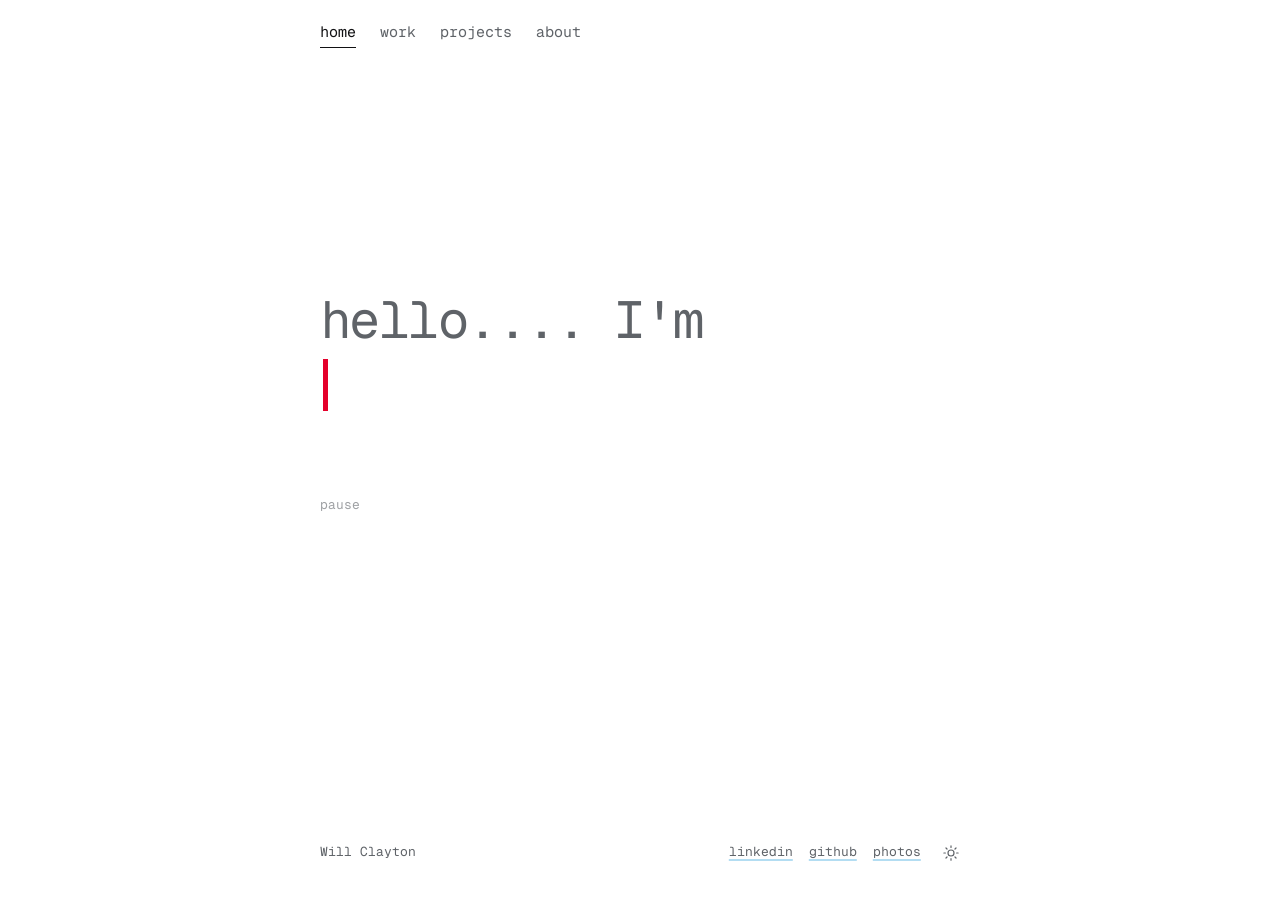
==== commit 2d2a697b: "About: hand-drawn highlighter on the first line "I love to learn and tinker with new things." gets a" ====
--- a/index.html
+++ b/index.html
@@ -433,7 +433,7 @@
   <!-- ABOUT -->
   <section id="about" class="panel" data-nosnippet aria-labelledby="about-h">
     <h2 id="about-h" class="panel-title"><span class="sr-only">About</span><span class="scr" aria-hidden="true">About</span></h2>
-    <p class="bio">I love to learn and tinker with new things.</p>
+    <p class="bio"><mark class="hl">I love to learn and tinker with new things.</mark></p>
 
     <div class="rows">
       <details class="row">
@@ -463,9 +463,9 @@
     <div class="reach">
       <p>If you've made it this far and you don't know me, you should reach out.</p>
       <ul class="reach-links">
-        <li><a href="https://www.linkedin.com/in/willuclayton">LinkedIn</a></li>
-        <li><a href="https://github.com/willyclayton">GitHub</a></li>
-        <li><a href="https://photos.willyclayton.com">Photos</a></li>
+        <li><a href="https://www.linkedin.com/in/willuclayton"><svg class="logo" viewBox="0 0 24 24" aria-hidden="true" focusable="false"><path d="M20.45 20.45h-3.56v-5.57c0-1.33-.02-3.04-1.85-3.04-1.85 0-2.14 1.45-2.14 2.94v5.67H9.34V9h3.42v1.56h.05c.48-.9 1.64-1.85 3.37-1.85 3.6 0 4.27 2.37 4.27 5.46v6.28ZM5.34 7.43a2.06 2.06 0 1 1 0-4.13 2.06 2.06 0 0 1 0 4.13ZM7.12 20.45H3.56V9h3.56v11.45ZM22.22 0H1.77C.79 0 0 .77 0 1.73v20.54C0 23.23.79 24 1.77 24h20.45c.98 0 1.78-.77 1.78-1.73V1.73C24 .77 23.2 0 22.22 0Z"/></svg>LinkedIn</a></li>
+        <li><a href="https://github.com/willyclayton"><svg class="logo" viewBox="0 0 24 24" aria-hidden="true" focusable="false"><path d="M12 .5C5.65.5.5 5.65.5 12c0 5.08 3.29 9.39 7.86 10.91.58.11.79-.25.79-.56v-2c-3.2.7-3.87-1.37-3.87-1.37-.52-1.33-1.28-1.69-1.28-1.69-1.05-.72.08-.7.08-.7 1.16.08 1.77 1.19 1.77 1.19 1.03 1.77 2.7 1.26 3.36.96.1-.75.4-1.26.73-1.55-2.55-.29-5.24-1.28-5.24-5.68 0-1.26.45-2.28 1.19-3.09-.12-.29-.52-1.46.11-3.05 0 0 .97-.31 3.17 1.18a11 11 0 0 1 5.77 0c2.2-1.49 3.17-1.18 3.17-1.18.63 1.59.23 2.76.11 3.05.74.81 1.19 1.83 1.19 3.09 0 4.41-2.69 5.38-5.25 5.67.41.36.78 1.06.78 2.14v3.17c0 .31.21.67.8.56A11.5 11.5 0 0 0 23.5 12C23.5 5.65 18.35.5 12 .5Z"/></svg>GitHub</a></li>
+        <li><a href="https://photos.willyclayton.com"><svg class="logo outline" viewBox="0 0 24 24" aria-hidden="true" focusable="false"><path d="M4 8h3l1.5-2h7L17 8h3a1 1 0 0 1 1 1v9a1 1 0 0 1-1 1H4a1 1 0 0 1-1-1V9a1 1 0 0 1 1-1Z"/><circle cx="12" cy="13" r="3.5"/></svg>Photos</a></li>
       </ul>
     </div>
   </section>
--- a/assets/style.css
+++ b/assets/style.css
@@ -443,3 +443,31 @@
 .js .reach.shown .reach-links li:nth-child(2) { transition-delay: 1.1s; }
 .js .reach.shown .reach-links li:nth-child(3) { transition-delay: 1.7s; }
 @media (prefers-reduced-motion: reduce) { .js .reach-links li { opacity: 1; transform: none; filter: none; transition: none; } }
+.reach-links a { display: inline-flex; align-items: center; gap: .5rem; }
+.reach-links .logo { width: 1.15em; height: 1.15em; fill: currentColor; flex: none; }
+.reach-links .logo.outline { fill: none; stroke: currentColor; stroke-width: 1.7; stroke-linejoin: round; width: 1.3em; height: 1.3em; }
+
+/* ---------- About: hand-drawn highlighter ---------- */
+/* A wobbly marker stroke (SVG, stretched to fit) that sweeps left to right. */
+.hl {
+  color: inherit;
+  padding: .05em .4em;
+  margin: 0 -.4em;
+  background-color: transparent;
+  background-image: url("data:image/svg+xml,%3Csvg xmlns='http://www.w3.org/2000/svg' viewBox='0 0 100 20' preserveAspectRatio='none'%3E%3Cpath d='M1.5 5.5C14 3.2 28 4.6 41 3.4S67 2.8 80 3.9 95 3.1 98.6 4.6L97.4 9.8 99 16.1C86 17.8 72 15.9 58 17.2S31 16.4 18 17.6 4.5 16.2 1.2 15.9L.4 10.4Z' fill='%23ffd84a' fill-opacity='.75'/%3E%3C/svg%3E");
+  background-repeat: no-repeat;
+  background-position: 0 55%;
+  background-size: 0% 92%;
+  -webkit-box-decoration-break: clone;
+  box-decoration-break: clone;
+  transition: background-size 1.2s cubic-bezier(.65, .05, .25, 1) .35s, color .5s ease .35s;
+}
+.bio.highlighted .hl { background-size: 100% 92%; }
+/* Dark theme: text goes dark under the yellow so it stays readable. */
+:root[data-theme="dark"] .hl { background-image: url("data:image/svg+xml,%3Csvg xmlns='http://www.w3.org/2000/svg' viewBox='0 0 100 20' preserveAspectRatio='none'%3E%3Cpath d='M1.5 5.5C14 3.2 28 4.6 41 3.4S67 2.8 80 3.9 95 3.1 98.6 4.6L97.4 9.8 99 16.1C86 17.8 72 15.9 58 17.2S31 16.4 18 17.6 4.5 16.2 1.2 15.9L.4 10.4Z' fill='%23ffd84a'/%3E%3C/svg%3E"); }
+:root[data-theme="dark"] .bio.highlighted .hl { color: #111113; }
+@media (prefers-color-scheme: dark) {
+  :root:not([data-theme="light"]) .hl { background-image: url("data:image/svg+xml,%3Csvg xmlns='http://www.w3.org/2000/svg' viewBox='0 0 100 20' preserveAspectRatio='none'%3E%3Cpath d='M1.5 5.5C14 3.2 28 4.6 41 3.4S67 2.8 80 3.9 95 3.1 98.6 4.6L97.4 9.8 99 16.1C86 17.8 72 15.9 58 17.2S31 16.4 18 17.6 4.5 16.2 1.2 15.9L.4 10.4Z' fill='%23ffd84a'/%3E%3C/svg%3E"); }
+  :root:not([data-theme="light"]) .bio.highlighted .hl { color: #111113; }
+}
+@media (prefers-reduced-motion: reduce) { .hl { transition: none; } }
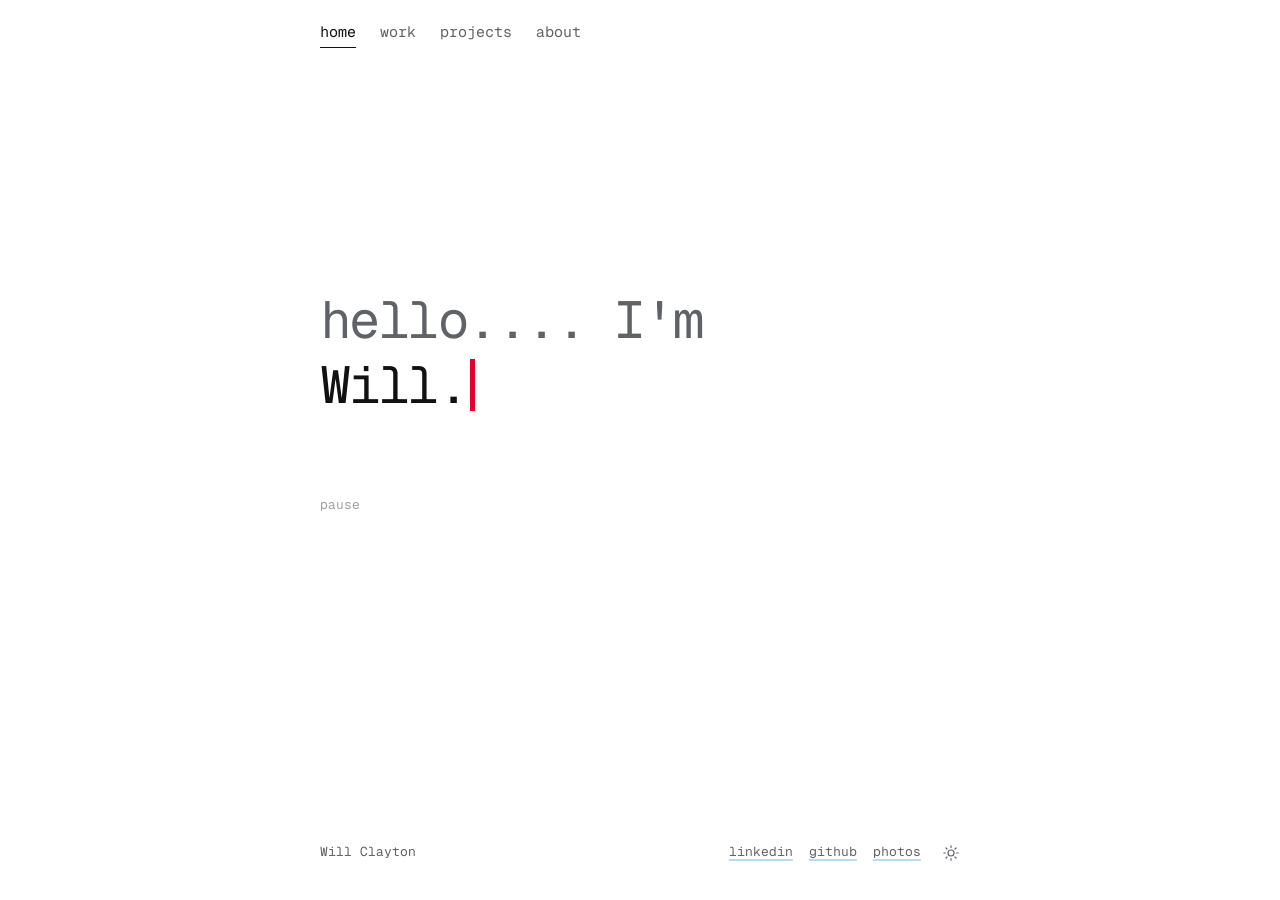
==== commit 91a2df17: "About: highlighter moves to the reach-out line only Co-Authored-By: Claude Opus 5.5 <noreply@anthrop" ====
--- a/index.html
+++ b/index.html
@@ -433,7 +433,7 @@
   <!-- ABOUT -->
   <section id="about" class="panel" data-nosnippet aria-labelledby="about-h">
     <h2 id="about-h" class="panel-title"><span class="sr-only">About</span><span class="scr" aria-hidden="true">About</span></h2>
-    <p class="bio"><mark class="hl">I love to learn and tinker with new things.</mark></p>
+    <p class="bio">I love to learn and tinker with new things.</p>
 
     <div class="rows">
       <details class="row">
@@ -461,7 +461,7 @@
     </div>
 
     <div class="reach">
-      <p>If you've made it this far and you don't know me, you should reach out.</p>
+      <p><mark class="hl">If you've made it this far and you don't know me, you should reach out.</mark></p>
       <ul class="reach-links">
         <li><a href="https://www.linkedin.com/in/willuclayton"><svg class="logo" viewBox="0 0 24 24" aria-hidden="true" focusable="false"><path d="M20.45 20.45h-3.56v-5.57c0-1.33-.02-3.04-1.85-3.04-1.85 0-2.14 1.45-2.14 2.94v5.67H9.34V9h3.42v1.56h.05c.48-.9 1.64-1.85 3.37-1.85 3.6 0 4.27 2.37 4.27 5.46v6.28ZM5.34 7.43a2.06 2.06 0 1 1 0-4.13 2.06 2.06 0 0 1 0 4.13ZM7.12 20.45H3.56V9h3.56v11.45ZM22.22 0H1.77C.79 0 0 .77 0 1.73v20.54C0 23.23.79 24 1.77 24h20.45c.98 0 1.78-.77 1.78-1.73V1.73C24 .77 23.2 0 22.22 0Z"/></svg>LinkedIn</a></li>
         <li><a href="https://github.com/willyclayton"><svg class="logo" viewBox="0 0 24 24" aria-hidden="true" focusable="false"><path d="M12 .5C5.65.5.5 5.65.5 12c0 5.08 3.29 9.39 7.86 10.91.58.11.79-.25.79-.56v-2c-3.2.7-3.87-1.37-3.87-1.37-.52-1.33-1.28-1.69-1.28-1.69-1.05-.72.08-.7.08-.7 1.16.08 1.77 1.19 1.77 1.19 1.03 1.77 2.7 1.26 3.36.96.1-.75.4-1.26.73-1.55-2.55-.29-5.24-1.28-5.24-5.68 0-1.26.45-2.28 1.19-3.09-.12-.29-.52-1.46.11-3.05 0 0 .97-.31 3.17 1.18a11 11 0 0 1 5.77 0c2.2-1.49 3.17-1.18 3.17-1.18.63 1.59.23 2.76.11 3.05.74.81 1.19 1.83 1.19 3.09 0 4.41-2.69 5.38-5.25 5.67.41.36.78 1.06.78 2.14v3.17c0 .31.21.67.8.56A11.5 11.5 0 0 0 23.5 12C23.5 5.65 18.35.5 12 .5Z"/></svg>GitHub</a></li>
--- a/assets/style.css
+++ b/assets/style.css
@@ -439,9 +439,9 @@
 /* Hidden until the line is on screen, then each link fades up in turn. */
 .js .reach-links li { opacity: 0; transform: translateY(8px); filter: blur(6px); transition: opacity .9s var(--ease), transform .9s var(--ease), filter .9s var(--ease); }
 .js .reach.shown .reach-links li { opacity: 1; transform: none; filter: none; }
-.js .reach.shown .reach-links li:nth-child(1) { transition-delay: .5s; }
-.js .reach.shown .reach-links li:nth-child(2) { transition-delay: 1.1s; }
-.js .reach.shown .reach-links li:nth-child(3) { transition-delay: 1.7s; }
+.js .reach.shown .reach-links li:nth-child(1) { transition-delay: 1.5s; }
+.js .reach.shown .reach-links li:nth-child(2) { transition-delay: 2.1s; }
+.js .reach.shown .reach-links li:nth-child(3) { transition-delay: 2.7s; }
 @media (prefers-reduced-motion: reduce) { .js .reach-links li { opacity: 1; transform: none; filter: none; transition: none; } }
 .reach-links a { display: inline-flex; align-items: center; gap: .5rem; }
 .reach-links .logo { width: 1.15em; height: 1.15em; fill: currentColor; flex: none; }
@@ -462,12 +462,12 @@
   box-decoration-break: clone;
   transition: background-size 1.2s cubic-bezier(.65, .05, .25, 1) .35s, color .5s ease .35s;
 }
-.bio.highlighted .hl { background-size: 100% 92%; }
+.reach.shown .hl { background-size: 100% 92%; }
 /* Dark theme: text goes dark under the yellow so it stays readable. */
 :root[data-theme="dark"] .hl { background-image: url("data:image/svg+xml,%3Csvg xmlns='http://www.w3.org/2000/svg' viewBox='0 0 100 20' preserveAspectRatio='none'%3E%3Cpath d='M1.5 5.5C14 3.2 28 4.6 41 3.4S67 2.8 80 3.9 95 3.1 98.6 4.6L97.4 9.8 99 16.1C86 17.8 72 15.9 58 17.2S31 16.4 18 17.6 4.5 16.2 1.2 15.9L.4 10.4Z' fill='%23ffd84a'/%3E%3C/svg%3E"); }
-:root[data-theme="dark"] .bio.highlighted .hl { color: #111113; }
+:root[data-theme="dark"] .reach.shown .hl { color: #111113; }
 @media (prefers-color-scheme: dark) {
   :root:not([data-theme="light"]) .hl { background-image: url("data:image/svg+xml,%3Csvg xmlns='http://www.w3.org/2000/svg' viewBox='0 0 100 20' preserveAspectRatio='none'%3E%3Cpath d='M1.5 5.5C14 3.2 28 4.6 41 3.4S67 2.8 80 3.9 95 3.1 98.6 4.6L97.4 9.8 99 16.1C86 17.8 72 15.9 58 17.2S31 16.4 18 17.6 4.5 16.2 1.2 15.9L.4 10.4Z' fill='%23ffd84a'/%3E%3C/svg%3E"); }
-  :root:not([data-theme="light"]) .bio.highlighted .hl { color: #111113; }
+  :root:not([data-theme="light"]) .reach.shown .hl { color: #111113; }
 }
 @media (prefers-reduced-motion: reduce) { .hl { transition: none; } }
